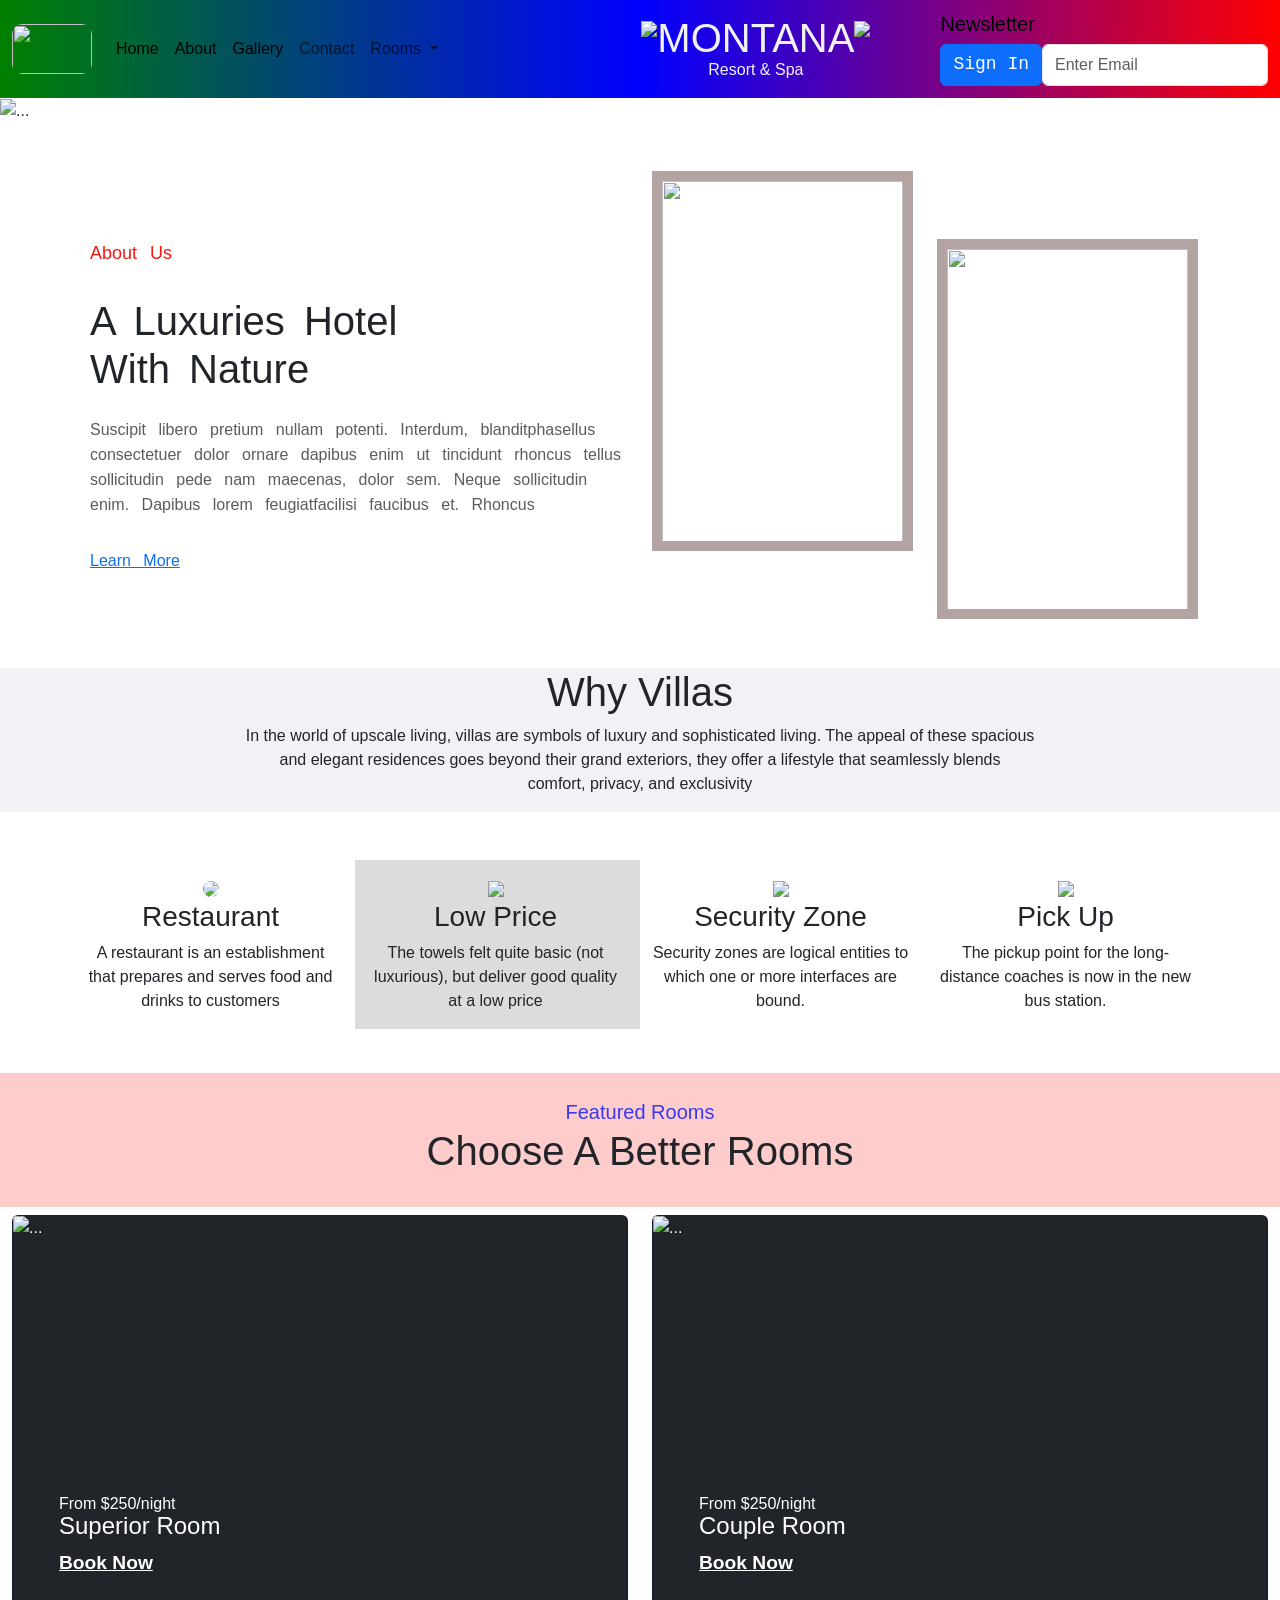
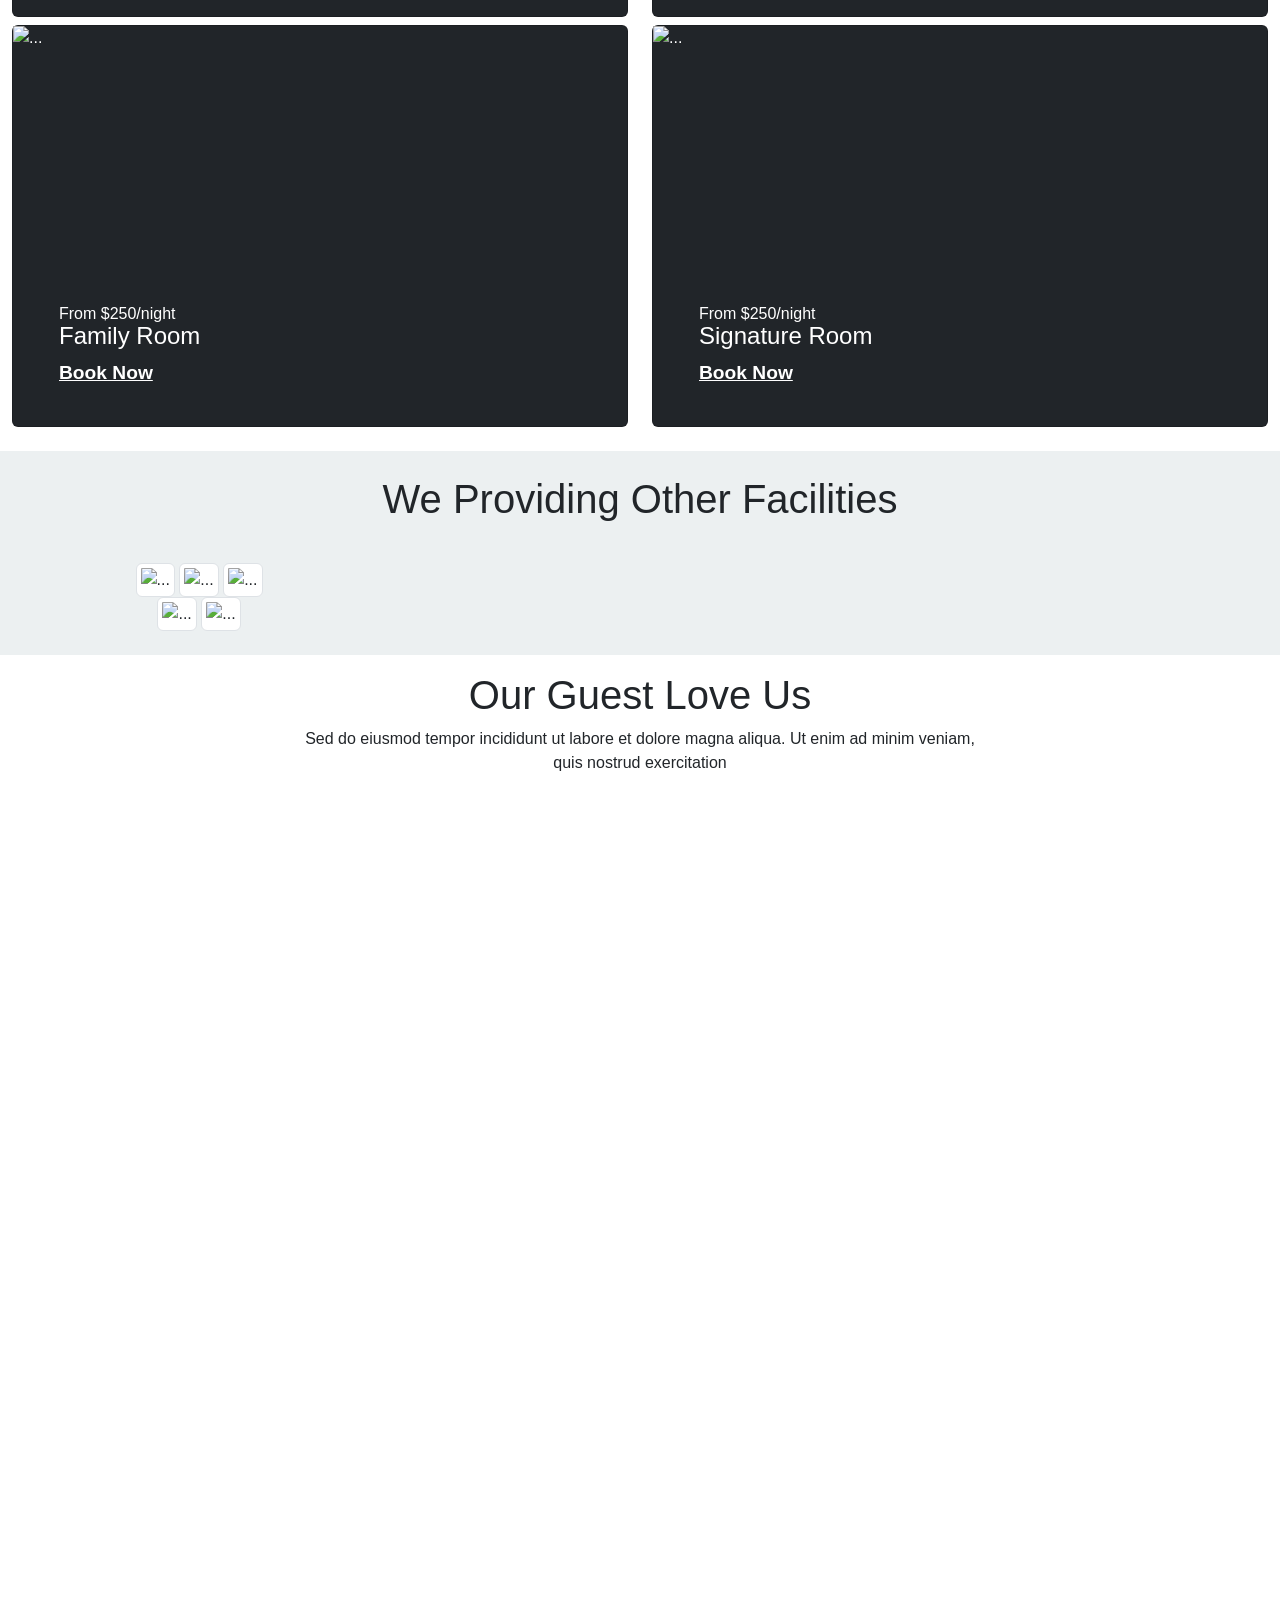
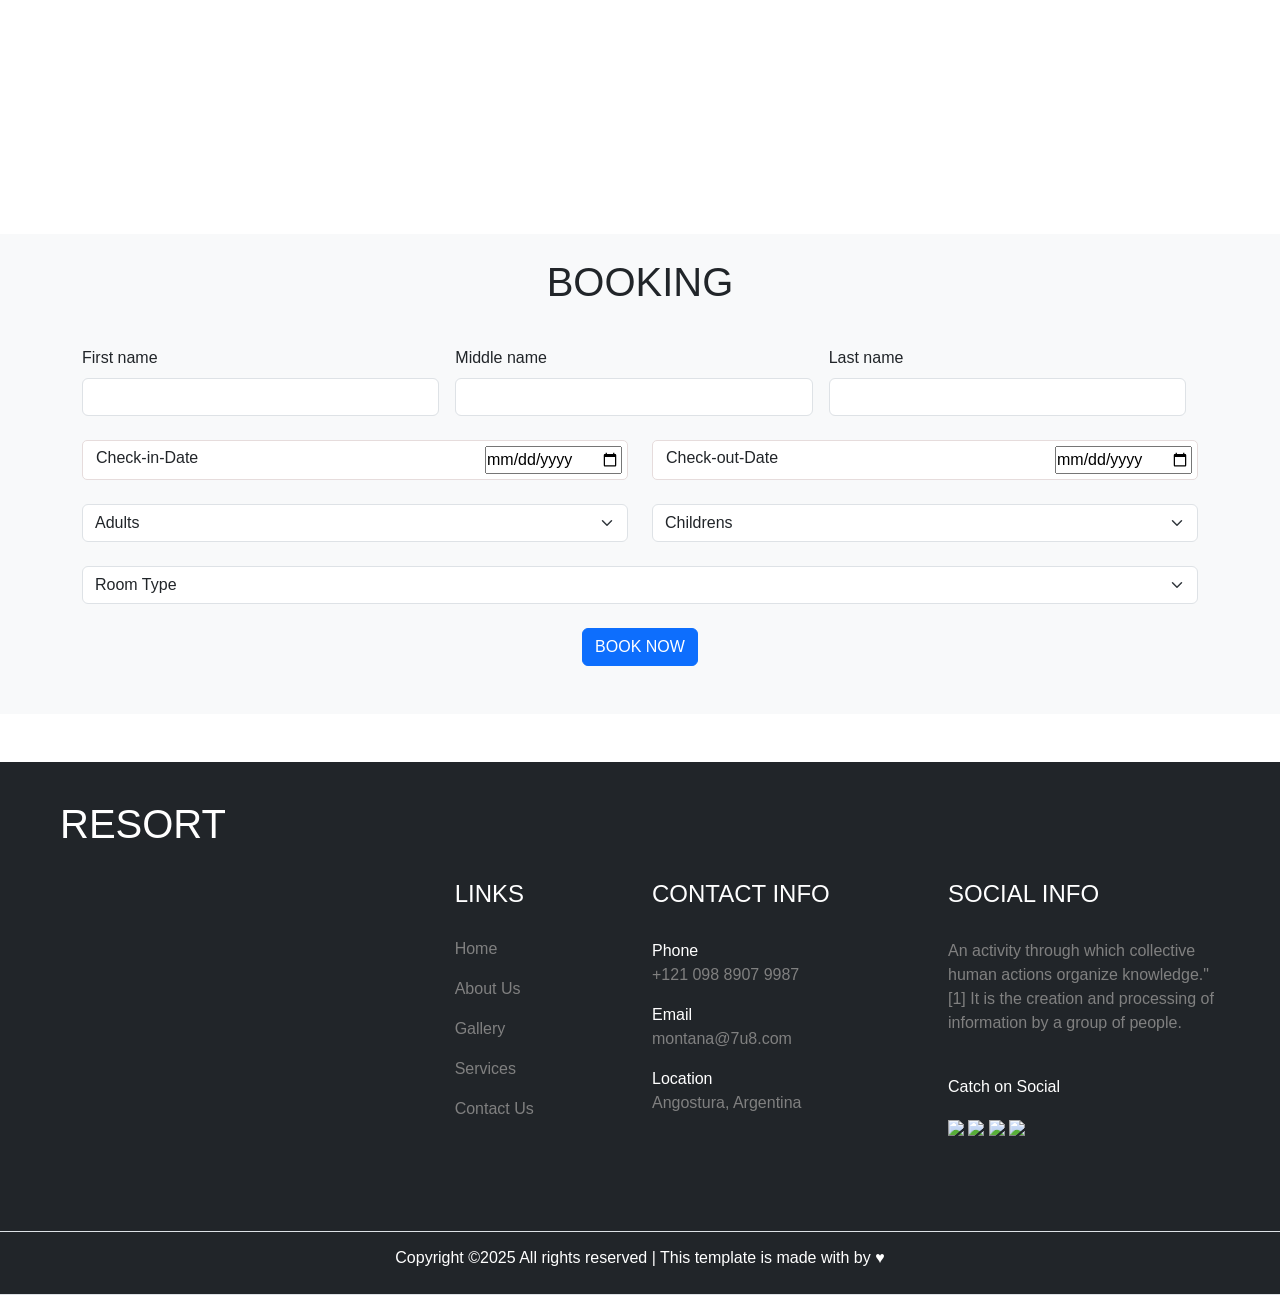
==== index.html @ b149042b "Update and rename project 1.html to index.html" ====
<!doctype html>
<html lang="en">
  <head>
    <meta charset="utf-8">
    <meta name="viewport" content="width=device-width, initial-scale=1">
    <title>RESORT</title>
   
    <link href="https://cdn.jsdelivr.net/npm/bootstrap@5.3.7/dist/css/bootstrap.min.css" rel="stylesheet" integrity="sha384-LN+7fdVzj6u52u30Kp6M/trliBMCMKTyK833zpbD+pXdCLuTusPj697FH4R/5mcr" crossorigin="anonymous">
     <link rel="stylesheet" href="project 1.css">

    <link href="https://unpkg.com/aos@2.3.1/dist/aos.css" rel="stylesheet">

  </head>
  <body>

    <!--nav bar-->
   <nav class="navbar sticky-top bg-secondary navbar-expand-lg navtop" style="color: #f1f2f6; background: linear-gradient(to left , red,blue,green);">
  <div class="container-fluid">
    <a class="navbar-brand" href="#"> <img src="https://images.creativemarket.com/0.1.0/ps/12405556/1820/1214/m1/fpnw/wm0/mt-monogram-logo-preview-.jpg?1652805156&s=5b0f7bc8f1fe3651ff7d8a3ad6973bb4" style="height: 50px; width: 80px; border-radius: 10px; margin-left: 0px;" > </a>
    <button class="navbar-toggler" type="button" data-bs-toggle="collapse" data-bs-target="#navbarSupportedContent" aria-controls="navbarSupportedContent" aria-expanded="false" aria-label="Toggle navigation">
      <span class="navbar-toggler-icon"></span>
    </button>
    <div class="collapse navbar-collapse" id="navbarSupportedContent">
      <ul class="navbar-nav me-auto mt-0 mb-lg-0">
        <li class="nav-item ullist">
          <a class="nav-link active" aria-current="page" href="#">Home</a>
        </li>
        <li class="nav-item ullist">
          <a class="nav-link active" aria-current="page" href="#about">About</a>
        </li>
        <li class="nav-item ullist">
          <a class="nav-link active" aria-current="page" href="#gallery">Gallery</a>
        </li>
        <li class="nav-item ulist">
          <a class="nav-link" aria-current="page" href="#contact">Contact</a>
        </li>
        <li class="nav-item dropdown">
          <a class="nav-link dropdown-toggle" href="#" role="button" data-bs-toggle="dropdown" aria-expanded="false">
            <span>Rooms</span>
          </a>
          <ul class="dropdown-menu ullist" style="background-color: transparent;">
            <li><a class="dropdown-item" href="#rooms">Standard</a></li>
            <li><a class="dropdown-item" href="#rooms">Deluxe</a></li>
            <li><a class="dropdown-item" href="#rooms">Couple</a></li>
            <li><a class="dropdown-item" href="#rooms">STUDIO</a></li>
            <li><a class="dropdown-item" href="#rooms">Suit</a></li>
          </ul>
        </li>
        <li class="nav-item">
          <a class="nav-link disabled d-none" aria-disabled="true"></a>
        </li>
        <li class="nav-item">
          <a class="nav-link disabled  d-none " aria-disabled="true"></a>
        </li>
        </ul>

         <div class="center col-lg-12 text-center" style="line-height: 0%;margin-top: -10px;">
         <img src="https://cdn-icons-png.flaticon.com/128/17927/17927273.png" style="margin-right: -0px; margin-top: 23px;" height="55px">
        <div class=" mt-3 mb-1">     
        <h1>MONTANA</h1>
        <p>Resort & Spa</p>       
        </div>
        <img src="https://cdn-icons-png.flaticon.com/128/17927/17927273.png" height="55px" style="margin-top: 23px;">
        </div>

      

      
      <div class="row sign" style="width: fit-content;">
  <div class="col">
    
  <h5  style="color: black;">Newsletter </h5>
  <div class="d-flex" style="width: fit-content;">
<a href="#"> <button class="btn btn-primary"><pre style="font-size: large; margin-bottom: 1px;">Sign In</pre></button> </a>
    <input type="text" class="form-control" placeholder="Enter Email" aria-label="First name">
    </div>
  </div>
  
   

      
    </div>
  </div>
</nav>



<!--slidder-->
<div id="carouselExampleInterval" class="carousel slide" data-bs-ride="carousel" style="background-color: transparent;">
  <div class="carousel-inner">
    <div class="carousel-item active" data-bs-interval="0">
      <img src="https://images.pexels.com/photos/547494/pexels-photo-547494.jpeg" alt="..." style="height: 650px; width: 100%;">
        <div class="carousel-caption text-start" style="margin-bottom: 250px; margin-left: -40px;">
        <h1 style="font-size: 60px;">MONTANA RESORT</h1>
        <p>UNLOCK TO ENJOY THE VIEW OF MARTINE</p>
      </div>
    </div>
    <div class="carousel-item" data-bs-interval="0">
      <img src="https://images.pexels.com/photos/17023029/pexels-photo-17023029.jpeg" alt="..." style="height: 650px; width: 100%;">
        <div class="carousel-caption mb-3">
        <h1 style="font-size: 60px;">ENJOY THE BEAUTY</h1>
        <p>A BEST PLACE TO STAY HERE</p>
      </div>
    </div>
    <div class="carousel-item"  data-bs-interval="0">
      <img src="https://cdn.mos.cms.futurecdn.net/LtR8ijUW28XDjof7Q5vQKU-1280-80.jpg" alt="..." style="height: 650px; width: 100%;">
        <div class="carousel-caption text-end" style="margin-bottom: 300px; margin-right: -30px;">
        <h1 style="font-size: 60px;">IN HILLY AREAS</h1>
        <p>BREATHTAKING VIEWS AND AMENITIES</p>
      </div>
    </div>
  </div>
  <button class="carousel-control-prev" type="button" data-bs-target="#carouselExampleInterval" data-bs-slide="prev">
    <span class="carousel-control-prev-icon" aria-hidden="true"></span>
    <span class="visually-hidden">Previous</span>
  </button>
  <button class="carousel-control-next" type="button" data-bs-target="#carouselExampleInterval" data-bs-slide="next">
    <span class="carousel-control-next-icon" aria-hidden="true"></span>
    <span class="visually-hidden">Next</span>
  </button>
</div>


<!--ABOUT-->
<div id="about">
<div class="container mt-5">
    <div class="row mt-3">
        <div class="col-lg-6" style="margin-top: 55px; margin-bottom: 80px; padding-left: 20px; word-spacing: 8px; line-height: 5cap;">
            <p style="color: rgb(242, 24, 21); font-size: large;">About Us</p>
            <h1>A Luxuries Hotel<br> With Nature</h1>
            <p class="mt-4 text-body-secondary" style="line-height: 25px;">Suscipit libero pretium nullam potenti. Interdum, blanditphasellus consectetuer dolor ornare dapibus enim ut tincidunt rhoncus tellus sollicitudin pede nam maecenas, dolor sem. Neque sollicitudin enim. Dapibus lorem feugiatfacilisi faucibus et. Rhoncus</p>
            <span><a href="#">Learn More</a></span>
         </div>
        <div class="col-lg-3  mb-5">
            <img src="https://plus.unsplash.com/premium_photo-1722349517542-75dac5dab7d6?w=600&auto=format&fit=crop&q=60&ixlib=rb-4.1.0&ixid=M3wxMjA3fDB8MHxwaG90by1yZWxhdGVkfDE4fHx8ZW58MHx8fHx8" class="img1" style="height: 380px; width: 100%; border: 10px solid rgba(179, 163, 163, 0.996);">
            </div>
            <div class="col-lg-3 mt-5 mb-5" style="padding-top: 20px;">
            <img src="https://images.unsplash.com/photo-1712595710512-fe0c7633be1a?w=600&auto=format&fit=crop&q=60&ixlib=rb-4.1.0&ixid=M3wxMjA3fDB8MHxzZWFyY2h8MjZ8fGx1eGFyaWVzJTIwaG90ZWwlMjBiYWNrZ3JvdW5kfGVufDB8fDB8fHww" height="380px" width="100%"  style="border: 10px solid rgba(179, 163, 163, 0.996);">
        </div>
    </div>
   
</div>
</div>



<!--MY VILLAS-->
<div class="container-fluid text-center mb-5" style="margin-top: 0px; background-color: #f1f2f6;">
    <div class="row">
        <div class="col-12">
            <h1>Why Villas</h1>
            <p>In the world of upscale living, villas are symbols of luxury and sophisticated living. The appeal of these spacious<br> and elegant residences goes beyond their grand exteriors, they offer a lifestyle that seamlessly blends<br> comfort, privacy, and exclusivity</p>
        </div>
    </div>
</div>

<div class="container" style="margin-top: 20px; margin-bottom: 20px; text-align: center;">
    <div class="row">
        <div class="col-lg-3 pt-3 pe-3 restaurant">
            <img src="https://image.shutterstock.com/image-vector/grill-menu-card-design-template-260nw-94499359.jpg" height="60px" style="border-radius: 50%;">
            <h3>Restaurant</h3>
            <p>A restaurant is an establishment that prepares and serves food and drinks to customers</p>
        </div>
        <div class="col-lg-3 pt-3 pe-3" style="background-color: gainsboro;">
            <img src="https://cdn-icons-png.flaticon.com/128/639/639365.png" style="height: 60px;">
            <h3>Low Price</h3>
            <p>The towels felt quite basic (not luxurious), but deliver good quality at a low price</p>
        </div>
        <div class="col-lg-3 pt-3 pe-3 restaurant">
            <img src="https://cdn-icons-png.flaticon.com/128/2592/2592258.png" style="height: 60px;">
            <h3>Security Zone</h3>
            <p>Security zones are logical entities to which one or more interfaces are bound.</p>
        </div>
        <div class="col-lg-3 pt-3 pe-3 restaurant">
            <img src="https://cdn-icons-png.flaticon.com/128/3774/3774278.png" style="height: 60px;">
            <h3>Pick Up</h3>
            <p>The pickup point for the long-distance coaches is now in the new bus station.</p>
        </div>
    </div><br>
</div>



<!--ROOMS-->
<div id="rooms">
<div class="container-fluid" style="background-color: #ffcccc;">
    <div class="row">
        <div class="col-12 text-center p-4">
            <small style="font-size: 20px; color: rgb(57, 57, 240);">Featured Rooms</small>
            <h1>Choose A Better Rooms</h1>
        </div>
    </div>
</div>

<!--rooms-->
<div class="container-fluid">
    <div class="row">
        
        
        <div class="col-lg-6 mt-2 pic1">
            <div class="card text-bg-dark">
  <img src="https://th.bing.com/th/id/R.0d5c83cb0f9c1e8e34312f823f1f4b7b?rik=XwZEU8wTuqY8oA&riu=http%3a%2f%2f4.bp.blogspot.com%2f-DIW_2lFWQIM%2fUCtxeMZWOLI%2fAAAAAAAAFk4%2fRUjNX6h2rms%2fs1600%2fPicture%2b10.png&ehk=bPu3gdmRDr2BnTbEsKUYH%2fXjHIZdv8xiRiyqxGPCous%3d&risl=&pid=ImgRaw&r=0" class="img-fluid" alt="..." style="height: 400px;">
  <div class="card-img-overlay" style="margin-left: 30px;">
    <p style="margin-top: 260px;">From $250/night</p>
    <h4 class="card-title" style="margin-top: -20px;">Superior Room</h4>
    <div class="room"><a href="#" style="margin-top: 50px; color: white; font-size: larger; padding-bottom: 50px;"><b>Book Now</b></a></div>
  </div>
</div>
        </div>

        <div class="col-lg-6 mt-2 pic1">
            <div class="card text-bg-dark">
  <img src="https://homewallartdecor.com/wp-content/uploads/2024/02/Default_Colorful_Opulent_Moroccan_themed_master_bedroom_that_i_0-1024x768.jpg" class="img-fluid" alt="..." style="height: 400px;">
 <div class="card-img-overlay" style="margin-left: 30px;">
    <p style="margin-top: 260px;">From $250/night</p>
    <h4 class="card-title" style="margin-top: -20px;">Couple Room</h4>
    <div class="room"><a href="#" style="margin-top: 50px; color: white; font-size: larger; padding-bottom: 50px;"><b>Book Now</b></a></div>
  </div>
</div>
        </div>
        
    </div>
</div>


<!---->
<div class="container-fluid">
    <div class="row">

        <div class="col-lg-6 mt-2 pic1">
            <div class="card text-bg-dark">
  <img src="https://res.cloudinary.com/traveltripperweb/image/upload/c_limit,f_auto,h_2500,q_auto,w_2500/v1624973998/kckoygb6xwt5cnti0m5p.jpg" class="img-fluid" alt="..." style="height: 400px;">
<div class="card-img-overlay" style="margin-left: 30px;">
    <p style="margin-top: 260px;">From $250/night</p>
    <h4 class="card-title" style="margin-top: -20px;">Family Room</h4>
    <div class="room"><a href="#" style="margin-top: 50px; color: white; font-size: larger; padding-bottom: 50px;"><b>Book Now</b></a></div>
  </div>
</div>
        </div>

        <div class="col-lg-6 mt-2 pic1">
            <div class="card text-bg-dark">
  <img src="https://media.istockphoto.com/id/154953122/photo/modern-villa-living-room.webp?a=1&b=1&s=612x612&w=0&k=20&c=TaVBb1ZfyL0TsKHD67dtvFdnKA06nk-5b1-FDgTOEMA=" class="img-fluid" alt="..." style="height: 400px;">
<div class="card-img-overlay" style="margin-left: 30px;">
    <p style="margin-top: 260px;">From $250/night</p>
    <h4 class="card-title" style="margin-top: -20px;">Signature Room</h4>
    <div class="room"><a href="#" style="margin-top: 50px; color: white; font-size: larger; padding-bottom: 50px;"><b>Book Now</b></a></div>
  </div>
</div>
        </div>
        
    </div>
</div>
</div><br>


<!--facilities-->
<div id="gallery">
<div class="facility pt-4 pb-4"  >
<div class="container-fluid text-center" data-aos="fade-up"
     data-aos-duration="3000">
    <div class="row">
        <div class="col-12">
            <h1>We Providing Other Facilities</h1>
        </div>
    </div>
</div>


<div class="facility"  >
<div class="container mt-3" style="display: inline-block; display: flex; text-align: center;">
    <div class="row">
        <div class="col-lg-12 mt-3">
             <img src="https://images.unsplash.com/photo-1542751371-adc38448a05e?q=80&w=1170&auto=format&fit=crop&ixlib=rb-4.1.0&ixid=M3wxMjA3fDB8MHxwaG90by1wYWdlfHx8fGVufDB8fHx8fA%3D%3D" class="img-thumbnail" data-aos="fade-up"
     data-aos-duration="3000" alt="..." height="300px" width="350px">
              <img src="https://images.unsplash.com/photo-1568822617270-2c1579f8dfe2?q=80&w=880&auto=format&fit=crop&ixlib=rb-4.1.0&ixid=M3wxMjA3fDB8MHxwaG90by1wYWdlfHx8fGVufDB8fHx8fA%3D%3D" class="img-thumbnail" data-aos="fade-up"
     data-aos-duration="3000" alt="..."height="300px" width="350px">
               <img src="https://images.unsplash.com/photo-1586156938613-769b0353c8fc?q=80&w=1170&auto=format&fit=crop&ixlib=rb-4.1.0&ixid=M3wxMjA3fDB8MHxwaG90by1wYWdlfHx8fGVufDB8fHx8fA%3D%3D" class="img-thumbnail" data-aos="fade-up"
     data-aos-duration="3000" alt="..." height="300px" width="350px">
               </div>

               <div class="" >
                <img src="https://images.unsplash.com/photo-1533777857889-4be7c70b33f7?w=600&auto=format&fit=crop&q=60&ixlib=rb-4.1.0&ixid=M3wxMjA3fDB8MHxzZWFyY2h8MTR8fHJlc3RhdXJhbnR8ZW58MHx8MHx8fDA%3D" class="img-thumbnail" data-aos="fade-up"
     data-aos-duration="3000" alt="..." height="300px" width="350px">
                 <img src="https://media.istockphoto.com/id/153495664/photo/kids-playing.jpg?s=612x612&w=0&k=20&c=4wg_7JHQcK6DNU3Jn4GVjs1z_omcbmeL-s3tiIFXoPU=" class="img-thumbnail" data-aos="fade-up"
     data-aos-duration="3000" alt="..." height="300px" width="350px">
                </div>

        </div>
    </div>
</div>
</div>
</div>



<!-- <div class="container text-center">
    <div class="row">

        <div class="col-3">
            <img src="https://res.cloudinary.com/traveltripperweb/image/upload/c_limit,f_auto,h_2500,q_auto,w_2500/v1624973998/kckoygb6xwt5cnti0m5p.jpg" class="img-thumbnail" alt="...">
        </div>

        <div class="col-3">
            <img src="https://res.cloudinary.com/traveltripperweb/image/upload/c_limit,f_auto,h_2500,q_auto,w_2500/v1624973998/kckoygb6xwt5cnti0m5p.jpg" class="img-thumbnail" alt="...">
        </div>

        <div class="col-3">
            <img src="https://res.cloudinary.com/traveltripperweb/image/upload/c_limit,f_auto,h_2500,q_auto,w_2500/v1624973998/kckoygb6xwt5cnti0m5p.jpg" class="img-thumbnail" alt="...">
        </div>

        <div class="col-3">
            <img src="https://res.cloudinary.com/traveltripperweb/image/upload/c_limit,f_auto,h_2500,q_auto,w_2500/v1624973998/kckoygb6xwt5cnti0m5p.jpg" class="img-thumbnail" alt="...">
        </div>

    </div>
</div> -->



<!--reviews-->
<div class="container text-center" data-aos="fade-up">
    <div class="row">
        <div class="col-12 mt-3">
            <h1>Our Guest Love Us</h1>
            <p>Sed do eiusmod tempor incididunt ut labore et dolore magna aliqua. Ut enim ad minim veniam,<br> quis nostrud exercitation</p>
        </div>
    </div>
</div>


<div class="container text-center " style="margin-top: -20px;">
    <div class="row mt-0">

        <div class="col-lg-4 g-5 pb-4" data-aos="flip-left" >
            <img src="https://media.istockphoto.com/id/2172316440/photo/parents-playing-with-daughter-at-home.webp?a=1&b=1&s=612x612&w=0&k=20&c=ADCAcbMZaeVLFb-5qY0C2l5jKM1VqZw1t9EIAyaVRTo=" class="rounded-circle round" alt="..." height="165px" width="165px" ><br>
            <div class="review" >
            <div class="row mt-4"data-aos="flip-left" style="background-color: rgb(231, 208, 208); border-radius: 10px; padding: 10px;">
            <div class="col-12 text-center">
            <h3>Jason Dono</h3>
            <small style="color: red;"><i>Russia</i></small><br>   
            <img src="https://media.istockphoto.com/id/1253306966/vector/five-golden-stars-rating-quality-assessment.jpg?s=612x612&w=0&k=20&c=J_M7XhBdjm0ebFjRVuMedfEaSxd5-N2ixqagWVFftW4=" height="40px"><br><br>
            <p>“I had a terrible experience<br> with customer service, they <br>were very unhelpful.”</p>
            </div>
            </div>
            </div>
        </div>

        <div class="col-lg-4 g-5 pb-4" data-aos="flip-left">
            <img src="https://plus.unsplash.com/premium_photo-1682090384096-8ddc0d8d4efe?w=600&auto=format&fit=crop&q=60&ixlib=rb-4.1.0&ixid=M3wxMjA3fDB8MHxzZWFyY2h8NXx8c2VsZmllfGVufDB8fDB8fHww" class="rounded-circle round" alt="..."  height="165px" width="165px"><br>
              <div class="review">
            <div class="row mt-4"data-aos="flip-left" style="background-color: rgb(231, 208, 208); border-radius: 10px; padding: 10px;">
            <div class="col-12 text-center">
            <h3>Daniel Die</h3>
            <small  style="color: red;"><i>France</i></small><br> 
            <img src="https://media.istockphoto.com/id/1253306966/vector/five-golden-stars-rating-quality-assessment.jpg?s=612x612&w=0&k=20&c=J_M7XhBdjm0ebFjRVuMedfEaSxd5-N2ixqagWVFftW4=" height="40px"><br><br>
            <p>“I had a terrible experience<br> with customer service, they<br> were very unhelpful.”</p>
            </div>
            </div>
            </div>
        </div>

        <div class="col-lg-4 g-5 pb-4" data-aos="flip-left">
            <img src="https://images.unsplash.com/photo-1618863898618-c5f5292ab256?w=600&auto=format&fit=crop&q=60&ixlib=rb-4.1.0&ixid=M3wxMjA3fDB8MHxzZWFyY2h8MzB8fHNlbGZpZXxlbnwwfHwwfHx8MA%3D%3D" class="rounded-circle round" alt="..." height="165px" width="165px"><br>
             <div class="review"> 
            <div class="row mt-4"data-aos="flip-left" style="background-color: rgb(231, 208, 208); border-radius: 10px; padding: 10px;">
            <div class="col-12 text-center">
            <h3>Mathew</h3>
            <small style="color: red;"><i>Germany</i></small><br> 
            <img src="https://media.istockphoto.com/id/1253306966/vector/five-golden-stars-rating-quality-assessment.jpg?s=612x612&w=0&k=20&c=J_M7XhBdjm0ebFjRVuMedfEaSxd5-N2ixqagWVFftW4=" height="40px"><br><br>
            <p>“I had a terrible experience <br>with customer service, they <br>were very unhelpful.”</p>
            </div>
            </div>
            </div>
        </div>

    </div><br><br>
</div>


<!--autoplay video-->
<div>
      <video src="https://media.istockphoto.com/id/1335178165/video/interior-empty-modern-loft-office-open-space-modern-office-footage-modern-open-concept-lobby.mp4?s=mp4-640x640-is&k=20&c=sOvbRczksJH4ZJ2tpozM4O5GuGIbm7nFcAShSz7QL0o=" loop autoplay class="d-block" alt="..." height="600px" width="100%"> </video>
</div>

<br><br>   


<!-- https://media.istockphoto.com/id/1253306966/vector/five-golden-stars-rating-quality-assessment.jpg?s=612x612&w=0&k=20&c=J_M7XhBdjm0ebFjRVuMedfEaSxd5-N2ixqagWVFftW4= -->


<!--form-->
<div class="bg-body-tertiary p-4 mb-5">
<div class="container-fluid">
<div class="container bg-body-tertiary mb-4">

    <div class="row">
        <div class="col-12 text-center">
            <H1>BOOKING</H1>
        </div>
    </div>

    <div class="row ps-1">
        <form class="row g-3 ms-0.99 needs-validation" novalidate>
  <div class="col-md-4">
    <label for="validationCustom01" class="form-label">First name</label>
    <input type="text" class="form-control" id="validationCustom01" value="" required>
    <div class="valid-feedback">
      Looks good!
    </div>
  </div>
  <div class="col-md-4">
    <label for="validationCustom02" class="form-label">Middle name</label>
    <input type="text" class="form-control" id="validationCustom02" value="" required>
    <div class="valid-feedback">
      Looks good!
    </div>
  </div>
  <div class="col-md-4">
    <label for="validationCustom02" class="form-label">Last name</label>
    <input type="text" class="form-control" id="validationCustom02" value="" required>
    <div class="valid-feedback">
      Looks good!
    </div>
  </div>
    </div>

    <div class="row">
        <div class="col-lg-6 mt-4">
            <div style="justify-content: space-between; display: flex;border: 1px solid  rgb(230, 220, 220);background-color: white; border-radius: 5px;padding: 5px;">
            <label class="ms-2">Check-in-Date</label>
            <input type="date"/>
            </div>
        </div>
        <div class="col-lg-6 mt-4"> <div style="justify-content: space-between; display: flex;border: 1px solid rgb(230, 220, 220);background-color: white; border-radius: 5px; padding: 5px;">
            <label class="ms-2">Check-out-Date</label>
            <input type="date"/>
            </div></div>
    </div>

    <div class="row">
        <div class="col-lg-6 mt-4">
                       <div class="col-md">
    <select id="inputState" class="form-select">
       <option selected>Adults</option>
        <option value="1">One</option>
        <option value="2">Two</option>
        <option value="3">Three</option>
        <option value="3">Four</option>
        <option value="3">More..</option>
      </select>
  </div>
        </div>
        <div class="col-lg-6 mt-4">
             <div class="col-md">
    <select id="inputState" class="form-select">
       <option selected>Childrens</option>
        <option value="1">One</option>
        <option value="2">Two</option>
        <option value="3">Three</option>
        <option value="3">Four</option>
        <option value="3">More..</option>
      </select>
  </div>
        </div>
    </div>

    <div class="row mt-4">
        <div class="col-lg-12">
            <select class="form-select" aria-label="Default select example">
  <option selected>Room Type</option>
  <option value="1">Luxaries Room</option>
  <option value="2">Deluxe room</option>
  <option value="3">Signature Room</option>
  <option value="3">Couple Room</option>
</select>
        </div>
    </div>

    <div class="row text-center mt-4">
        <div class="col-lg-12">
           <a href="#"> <div class="d-grid gap-2 col-12 mx-auto">
   <button class="btn btn-primary" type="button">BOOK NOW</button></a>
</div>
        </div>
    </div>

</div>
</div>
</div>



<!--footer 1-->
<div id="contact">
<div class="container-fluid p-5 bg-dark border-bottom border-body" data-bs-theme="light-dark">
    <div class="container-fluid">
    <div class="row">

        <div class="col-lg-4 mb-2 resort">
            <h1 style="color: white; margin-bottom: 20px; margin-top: -10px;">RESORT</h1>
            <iframe src="https://www.google.com/maps/embed?pb=!1m18!1m12!1m3!1d3019.9607224205165!2d-71.58861071471209!3d-40.80685689758352!2m3!1f0!2f0!3f0!3m2!1i1024!2i768!4f13.1!3m3!1m2!1s0x9610be1a73f9124b%3A0x5e159b0818e4d23e!2sMonta%C3%B1a%20Resort!5e0!3m2!1sen!2sin!4v1751180219105!5m2!1sen!2sin" width="90%" height="300" style="border:0;" allowfullscreen="" loading="lazy" referrerpolicy="no-referrer-when-downgrade"></iframe>
        </div>

           <div class="col-lg-2" style="margin-top: 40px;">
            <h4 style="color: white; margin-bottom: 28px; margin-top: 30px;">LINKS</h4>
            <p><a style="color: gray; text-decoration: none;" href="#">Home</a></p>
             <p><a style="color: gray; text-decoration: none;" href="#">About Us</a></p>
             <p><a style="color: gray; text-decoration: none;" href="#">Gallery</a></p>
              <p><a style="color: gray; text-decoration: none;" href="#">Services</a></p>
               <p><a style="color: gray; text-decoration: none;" href="#">Contact Us</a></p>
           </div>

              <div class="col-lg-3"  style="margin-top: 40px;">
                <h4 style="color: white; margin-bottom: 30px; margin-top: 30px;">CONTACT INFO</h4>
                <p  style="color: white;">Phone<br><spn style="color: gray; text-decoration: none;">+121 098 8907 9987</spn></p>
                <p  style="color: white;">Email<br><span style="color: gray; text-decoration: none;">montana@7u8.com</span></p>
                <p  style="color: white;">Location<br><span style="color: gray; text-decoration: none;">Angostura, Argentina</span></p>
              </div>

                 <div class="col-lg-3"  style="margin-top: 40px;">
                     <h4 style="color: white; margin-bottom: 30px; margin-top: 30px;">SOCIAL INFO</h4>
                     <p style="color: gray;">An activity through which collective human actions organize knowledge."[1] It is the creation and processing of information by a group of people.</p><br>
                     <p style="color: white;">Catch on Social</p>
                     <a href="https://www.facebook.com/people/Montana-Resort-Official/61570410721121/"><img src="https://cdn-icons-png.flaticon.com/128/145/145802.png" height="35px"></a>
                      <a href="https://x.com/montana_resort"><img src="https://cdn-icons-png.flaticon.com/128/3670/3670151.png" height="35px"></a>
                       <a href="https://www.instagram.com/montanaresortofficial/"><img src="https://cdn-icons-png.flaticon.com/128/3955/3955024.png" height="35px"></a>
                       <a href="https://www.agoda.com/en-in/montana-resort/hotel/puncak-id.html?msockid=02fe117e22d2675d2682043123d4660e&cid=-42&ds=m3aGteprVJmqPeHJ"> <img src="https://cdn-icons-png.flaticon.com/128/179/179326.png" height="35px"></a>
                 </div>

    </div>
    </div>
</div>
</div>



<!--footer 2-->
<div class="container-fluid text-center p-2 pb-2 pt-4 bg-dark border-bottom border-body" data-bs-theme="light-dark">
    <p style="color: white; margin-top: -10px;">Copyright ©2025 All rights reserved | This template is made with by &#9829;</p>
</div>





















<script src="https://unpkg.com/aos@2.3.1/dist/aos.js"></script>
<script>
  AOS.init();
</script>


    
    <script src="https://cdn.jsdelivr.net/npm/bootstrap@5.3.7/dist/js/bootstrap.bundle.min.js" integrity="sha384-ndDqU0Gzau9qJ1lfW4pNLlhNTkCfHzAVBReH9diLvGRem5+R9g2FzA8ZGN954O5Q" crossorigin="anonymous"></script>
  </body>
</html>
---- project 1.css ----
*{margin: 0;
   padding: 0%;}



   

body{overflow-x: hidden; font-family: Arial;
      }




.center{display: flex; line-height: 0px; text-align: center; margin-top: -15px; width: fit-content;padding-right: 400px;}


@media screen and (max-width:1662px) {
    .center{margin-left:0px;padding-right: 180px;}
}

@media screen and (max-width:1400px) {
    .center{margin-left:0px;padding-left: 120px;}
}


@media screen and (max-width:1300px) {
    .center{margin-left:40px;padding-right: 0px;}
}





@media screen and (min-width:990px) {
    .center{margin-right: 70px;}
    
}


@media screen and (max-width:1160px) {
    .center{margin-left: 30px;}
    
}


@media screen and (max-width:1100px) {
    .center{padding-left: -10px; margin-right: 50px;}
    .center h1{font-size: x-large; }
    .center img{height: 40px;}
    
}

@media screen and (max-width:1084px) {
    .center{margin-left:-130px;margin-right: 10px;}
}


@media screen and (max-width:991.20px) {
    .center{margin-left:330px;}
    
}


@media screen and (max-width:800px) {
    .center{margin-left: 220px;}
    
}


@media screen and (max-width:650px) {
    .center{margin-left: 150px;}
    
}


@media screen and (max-width:500px) {
    .center{margin-left: 90px;}
    
     
    
}


@media screen and (max-width:400px) {
    .center{padding-left: 30px;
    margin-top: -10px;
margin-bottom: 10px;}
  
     
    
}


@media screen and (max-width:412px) {
    .center{margin-left: 50px;
    margin-top: -10px;
margin-bottom: 10px;}
  
     
    
}


@media screen and (max-width:370px) {
    .center{margin-left: 15px;}
   
    
    
}
 

@media screen and (max-width:360px) {
    .center{margin-left: 30px;}
   
    
    
}



@media screen and (max-width:320px) {
    .center{margin-left: 16px;}
    .sign{width: fit-content;}
   
    
}





.room{display: inline;}
.room:hover{background-color: red;}
.review{text-shadow: 3px 3px 3px red; box-shadow: -10px -0px 25px gray;
           }

.pic1:hover{transition: 2 sec ease-in-out; transform: scale(90%);}


.facility{background-color: #ecf0f1;}


.restaurant:hover{background-color:#576574; color: azure;}


.ullist:hover{text-decoration: underline red; zoom: 95%;}


.fixed{z-index: 99; 
    position: relative; 
    position: fixed;
  bottom: 0;
  right: 0;
  width: 100px;
}



.round{
     
     border: 10px solid;
     border-bottom: 15px solid red;
     border-left:23px solid blue;
    
}
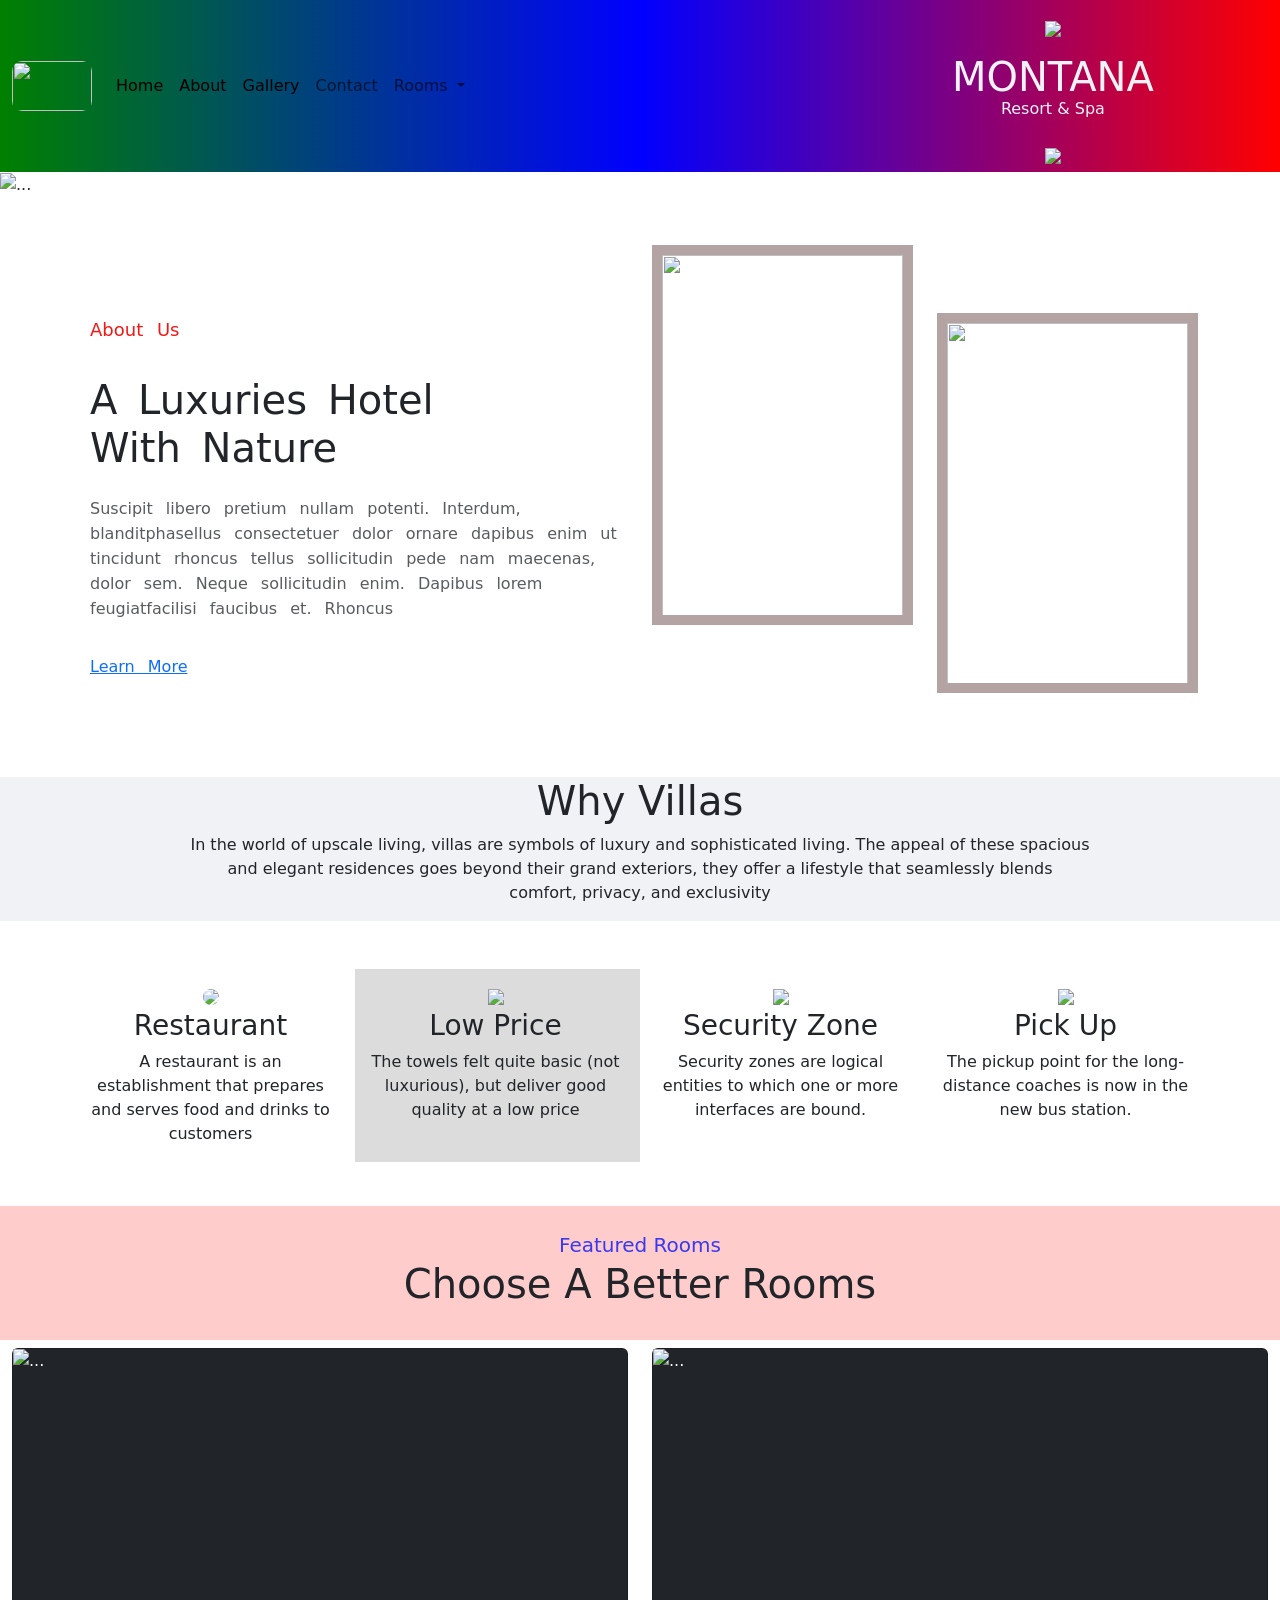
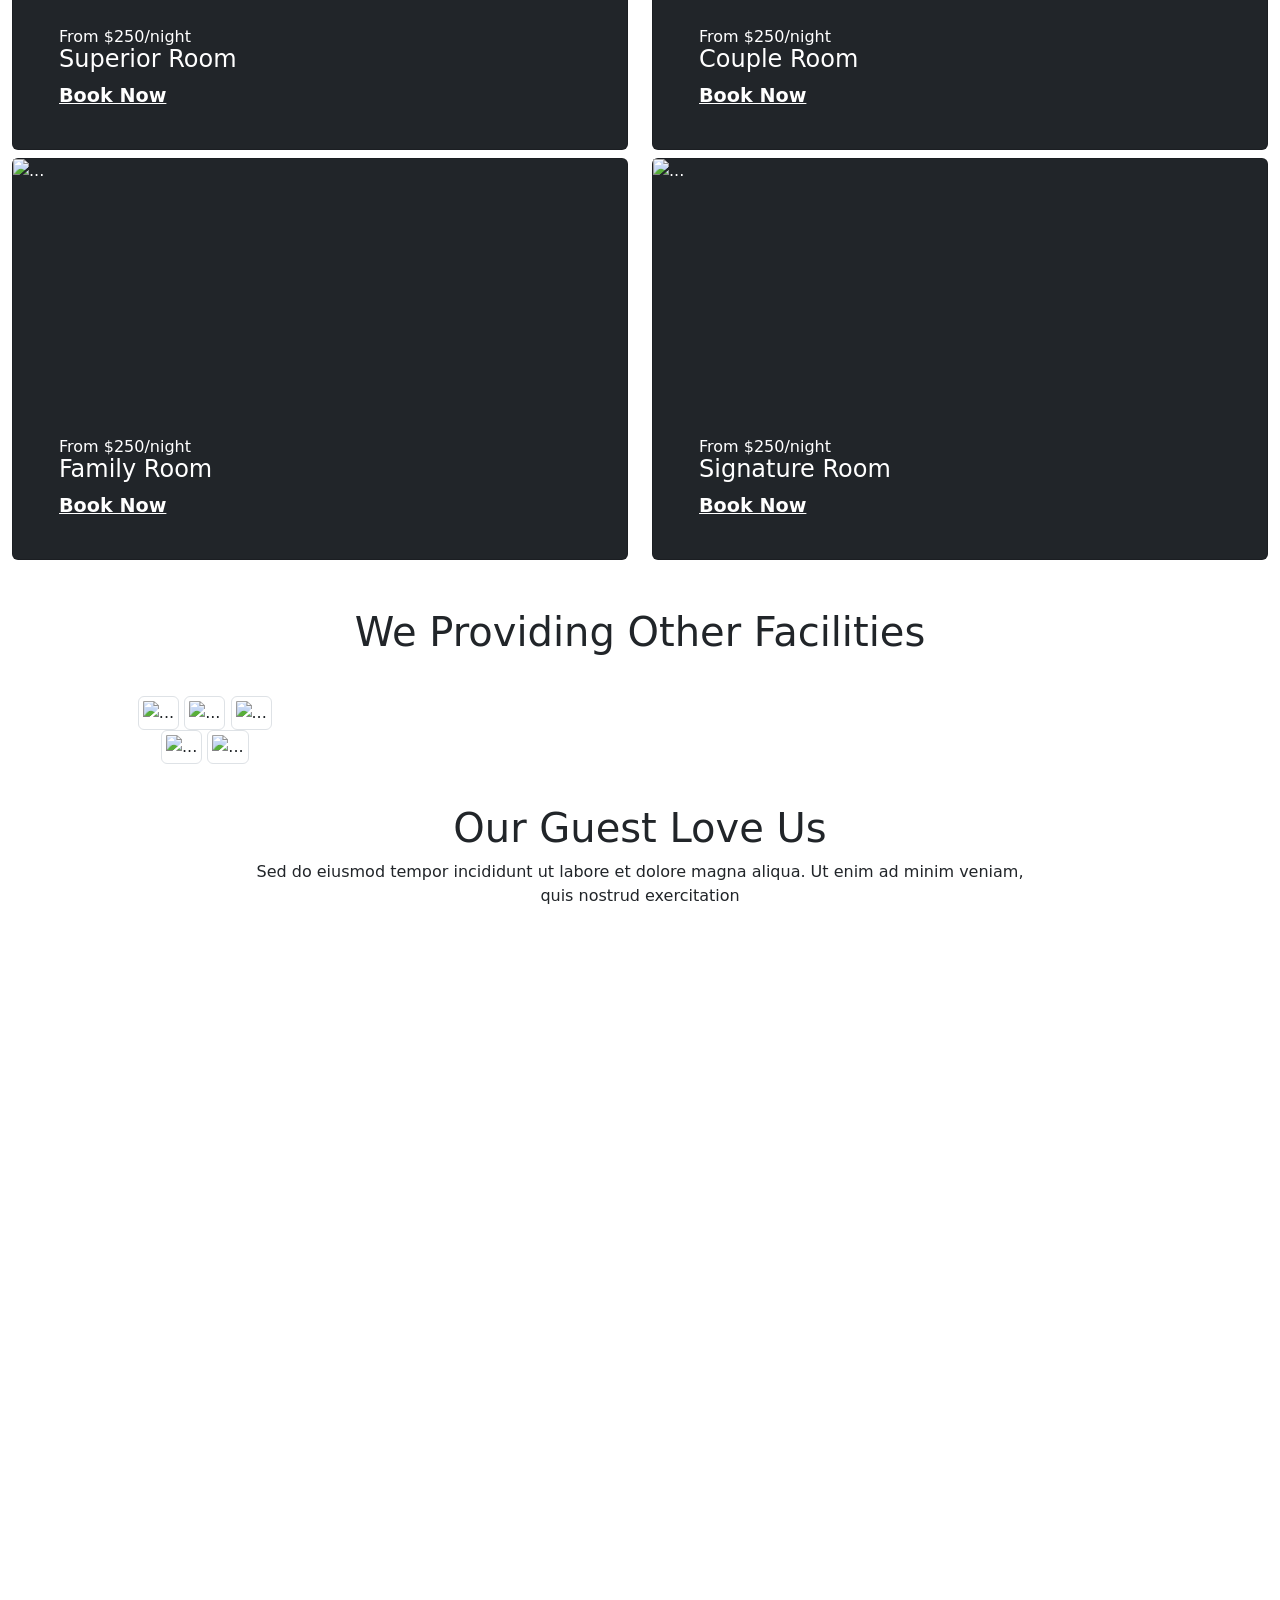
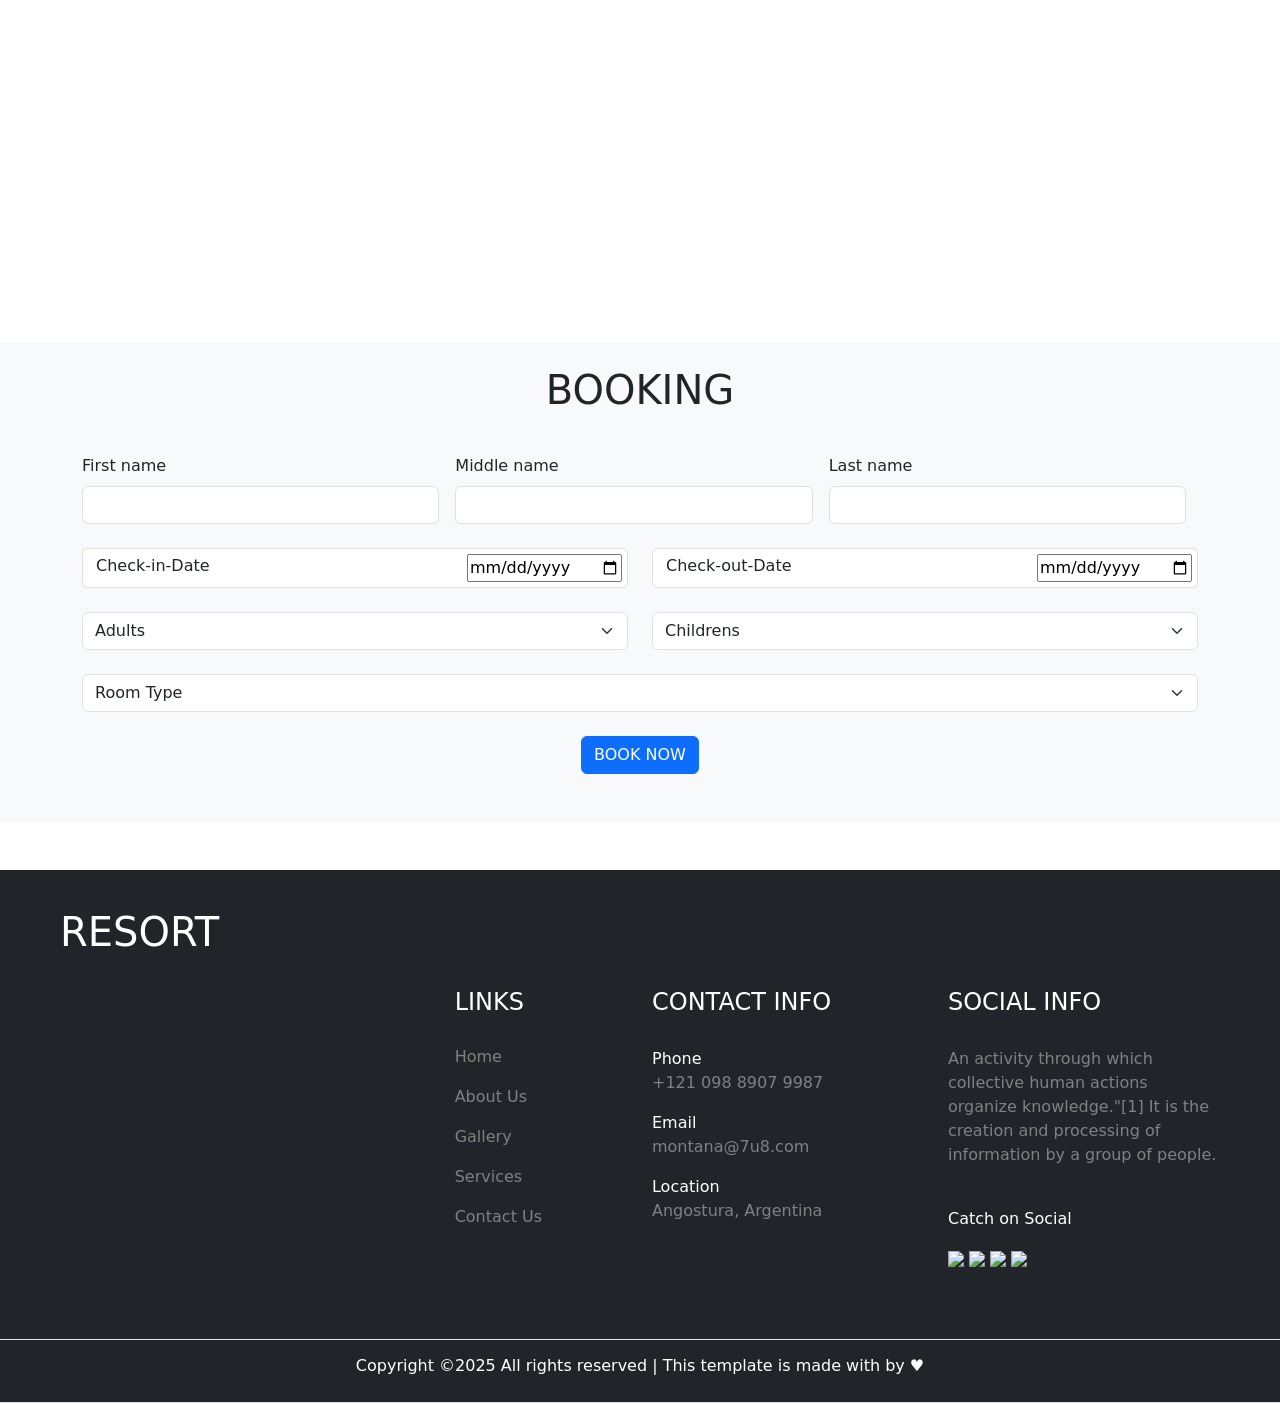
==== commit ab23194b: "Update index.html" ====
--- a/index.html
+++ b/index.html
@@ -6,7 +6,7 @@
     <title>RESORT</title>
    
     <link href="https://cdn.jsdelivr.net/npm/bootstrap@5.3.7/dist/css/bootstrap.min.css" rel="stylesheet" integrity="sha384-LN+7fdVzj6u52u30Kp6M/trliBMCMKTyK833zpbD+pXdCLuTusPj697FH4R/5mcr" crossorigin="anonymous">
-     <link rel="stylesheet" href="project 1.css">
+     <link rel="stylesheet" href="style.css">
 
     <link href="https://unpkg.com/aos@2.3.1/dist/aos.css" rel="stylesheet">
 
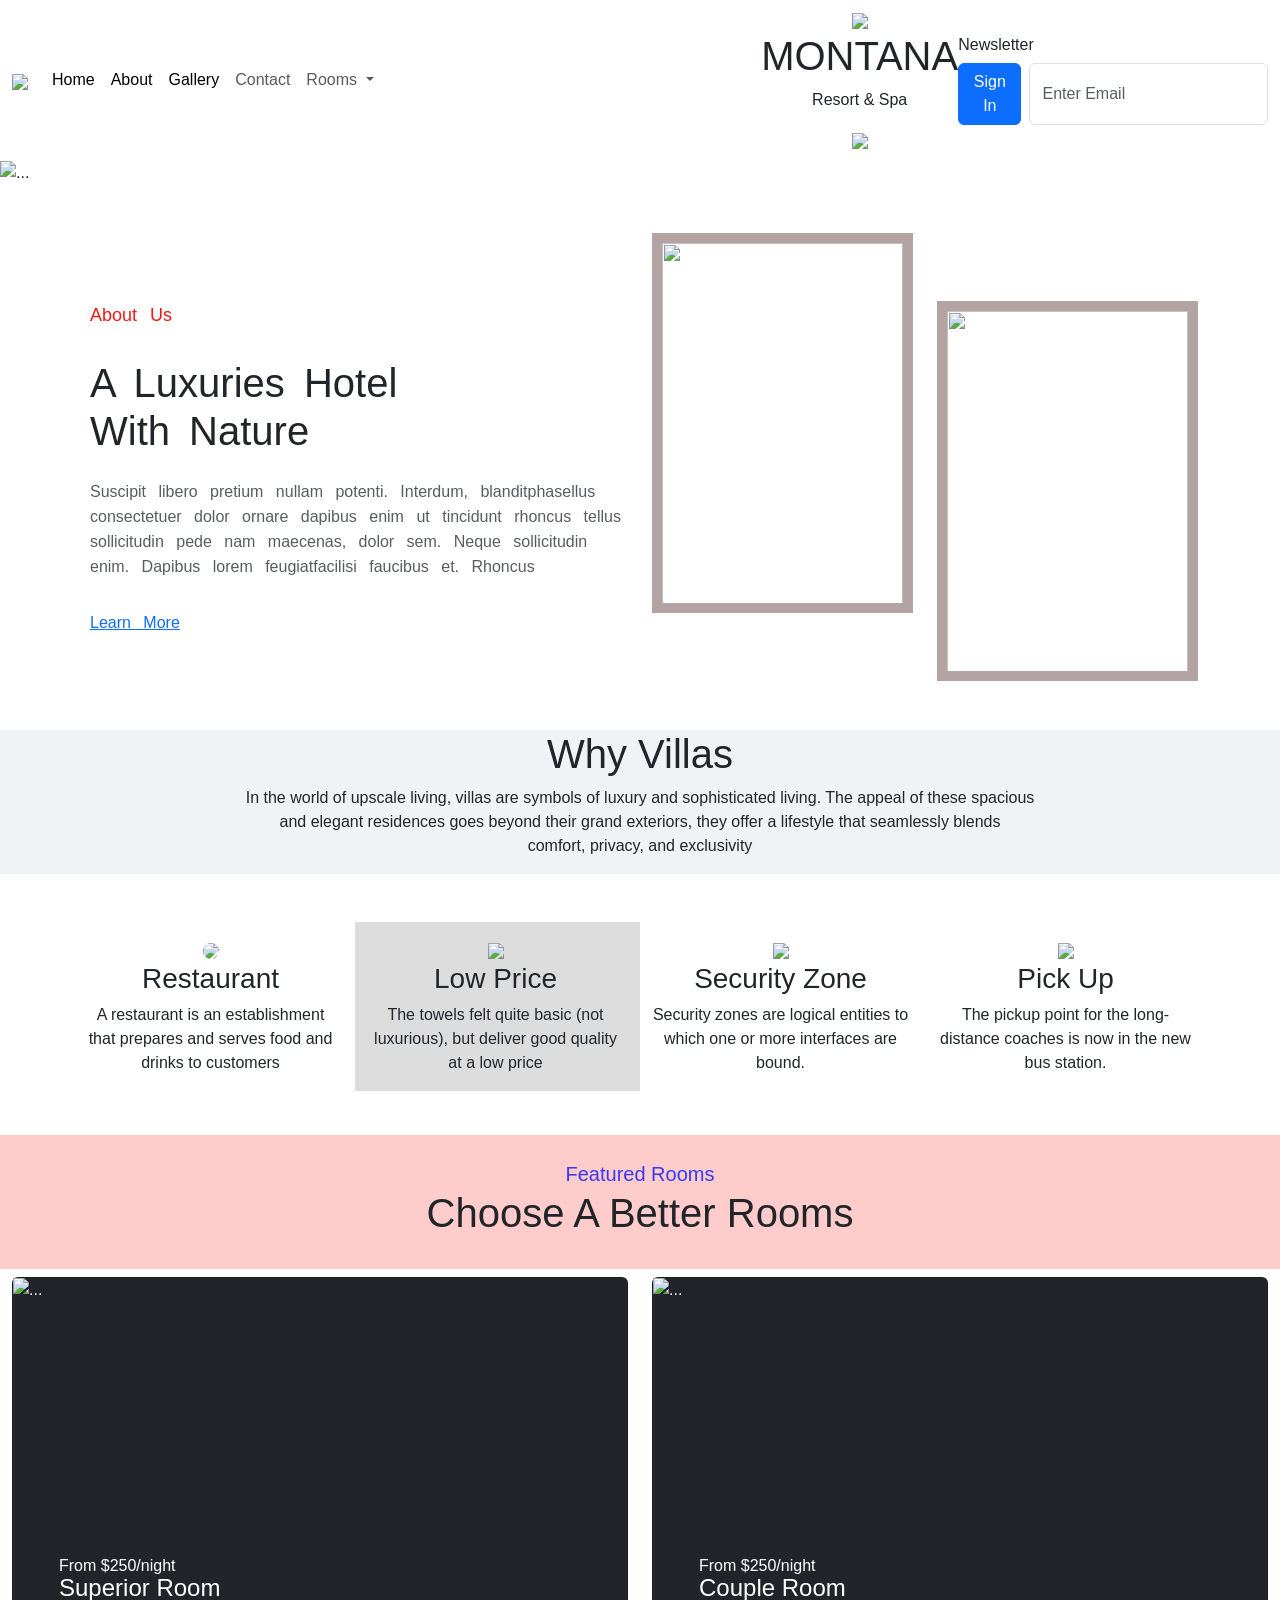
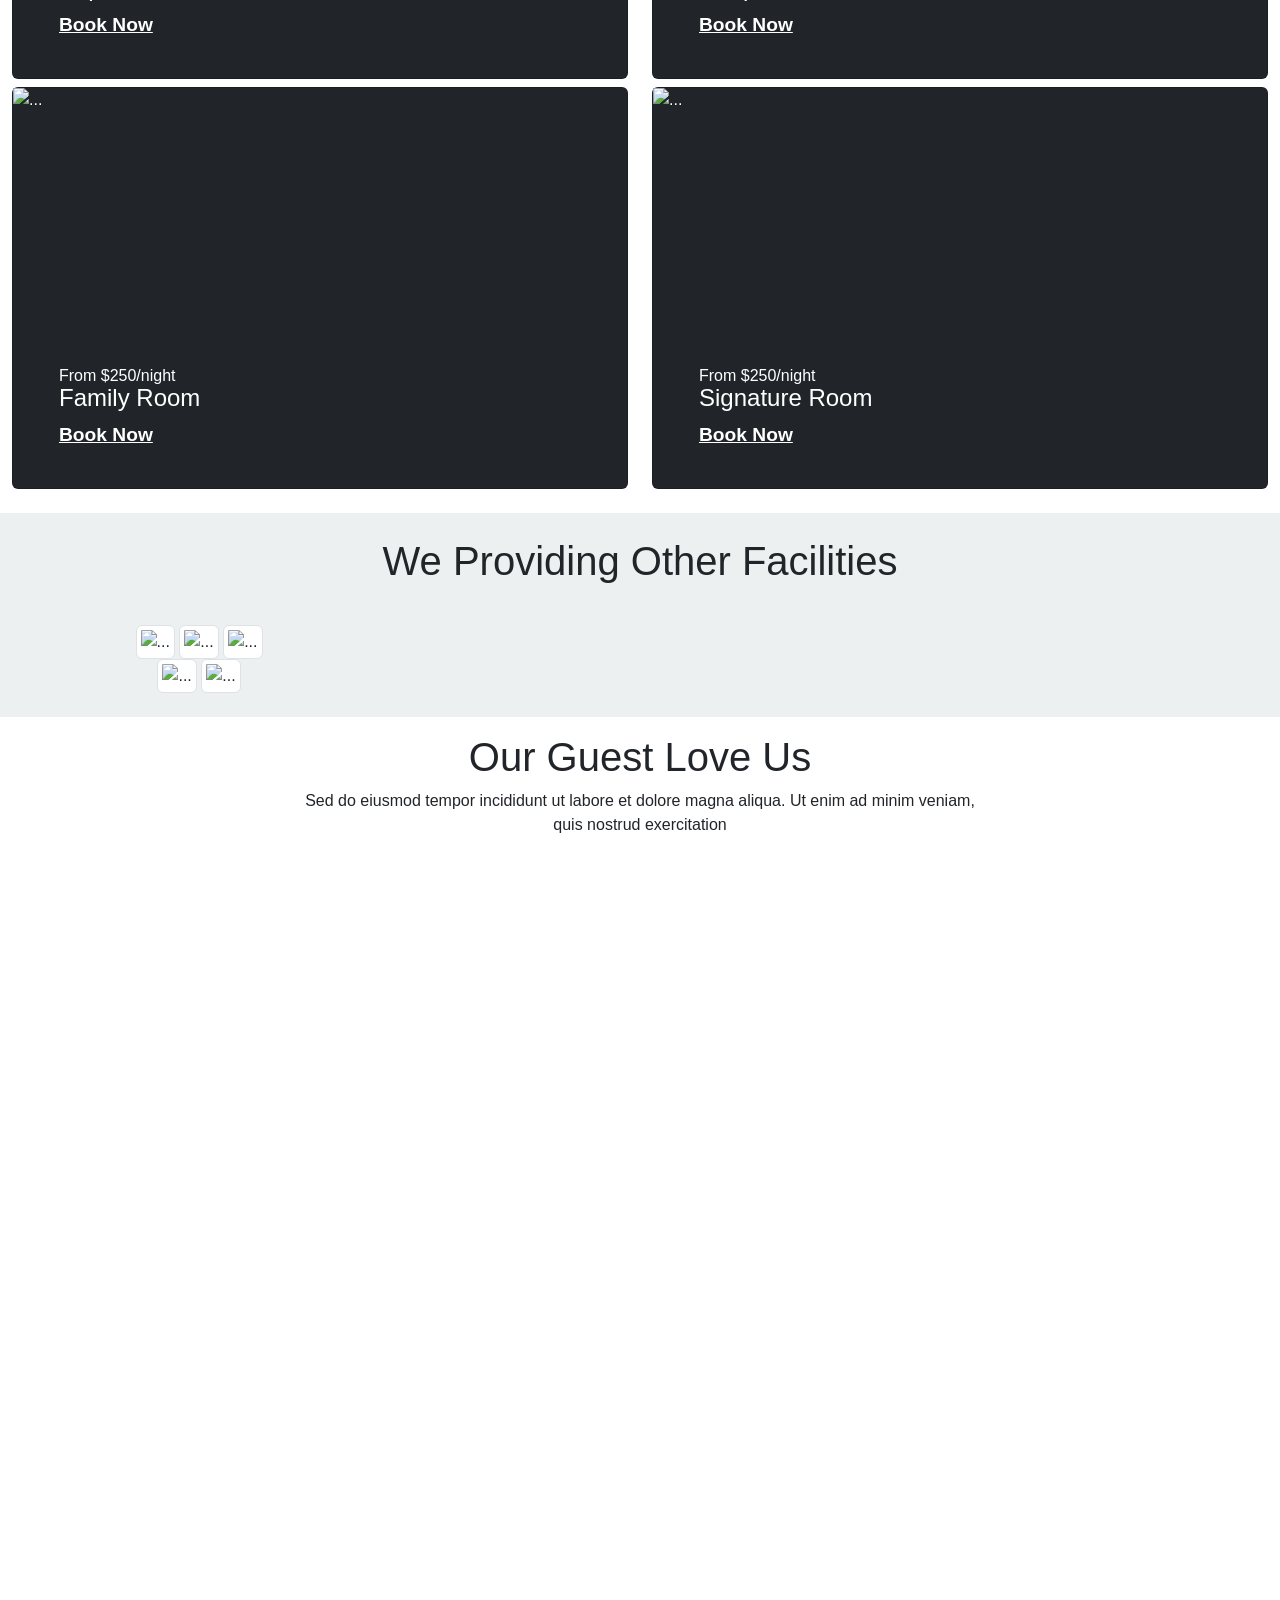
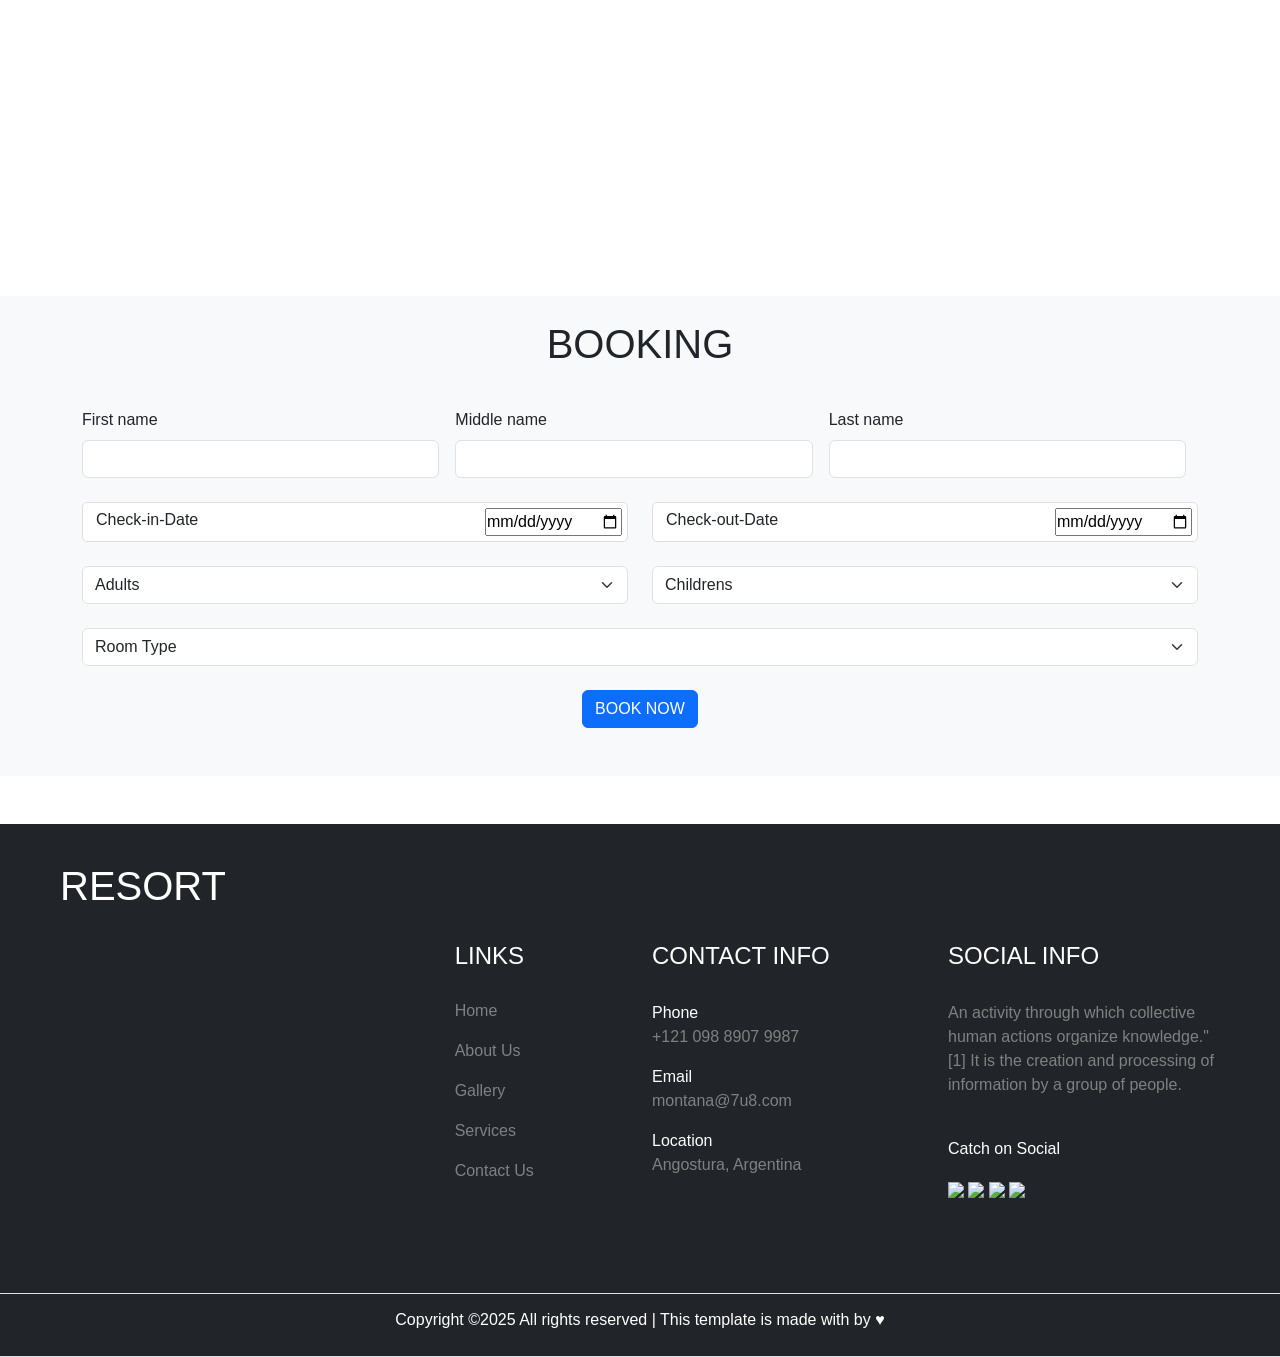
==== commit 7f238047: "Update index.html" ====
--- a/index.html
+++ b/index.html
@@ -12,73 +12,66 @@
 
   </head>
   <body>
-
-    <!--nav bar-->
-   <nav class="navbar sticky-top bg-secondary navbar-expand-lg navtop" style="color: #f1f2f6; background: linear-gradient(to left , red,blue,green);">
+   <!-- NAVBAR -->
+    <nav class="navbar navbar-expand-lg sticky-top navtop">
   <div class="container-fluid">
-    <a class="navbar-brand" href="#"> <img src="https://images.creativemarket.com/0.1.0/ps/12405556/1820/1214/m1/fpnw/wm0/mt-monogram-logo-preview-.jpg?1652805156&s=5b0f7bc8f1fe3651ff7d8a3ad6973bb4" style="height: 50px; width: 80px; border-radius: 10px; margin-left: 0px;" > </a>
-    <button class="navbar-toggler" type="button" data-bs-toggle="collapse" data-bs-target="#navbarSupportedContent" aria-controls="navbarSupportedContent" aria-expanded="false" aria-label="Toggle navigation">
+
+    <!-- Logo -->
+    <a class="navbar-brand" href="#">
+      <img src="https://images.creativemarket.com/0.1.0/ps/12405556/1820/1214/m1/fpnw/wm0/mt-monogram-logo-preview-.jpg?1652805156&s=5b0f7bc8f1fe3651ff7d8a3ad6973bb4"
+      class="logo">
+    </a>
+
+    <!-- Mobile Toggle -->
+    <button class="navbar-toggler" type="button" data-bs-toggle="collapse" data-bs-target="#navbarSupportedContent">
       <span class="navbar-toggler-icon"></span>
     </button>
+
     <div class="collapse navbar-collapse" id="navbarSupportedContent">
-      <ul class="navbar-nav me-auto mt-0 mb-lg-0">
-        <li class="nav-item ullist">
-          <a class="nav-link active" aria-current="page" href="#">Home</a>
-        </li>
-        <li class="nav-item ullist">
-          <a class="nav-link active" aria-current="page" href="#about">About</a>
-        </li>
-        <li class="nav-item ullist">
-          <a class="nav-link active" aria-current="page" href="#gallery">Gallery</a>
-        </li>
-        <li class="nav-item ulist">
-          <a class="nav-link" aria-current="page" href="#contact">Contact</a>
-        </li>
+
+      <!-- Left Menu -->
+      <ul class="navbar-nav me-auto">
+        <li class="nav-item"><a class="nav-link active" href="#">Home</a></li>
+        <li class="nav-item"><a class="nav-link active" href="#about">About</a></li>
+        <li class="nav-item"><a class="nav-link active" href="#gallery">Gallery</a></li>
+        <li class="nav-item"><a class="nav-link" href="#contact">Contact</a></li>
+
         <li class="nav-item dropdown">
-          <a class="nav-link dropdown-toggle" href="#" role="button" data-bs-toggle="dropdown" aria-expanded="false">
-            <span>Rooms</span>
+          <a class="nav-link dropdown-toggle" href="#" data-bs-toggle="dropdown">
+            Rooms
           </a>
-          <ul class="dropdown-menu ullist" style="background-color: transparent;">
+
+          <ul class="dropdown-menu">
             <li><a class="dropdown-item" href="#rooms">Standard</a></li>
             <li><a class="dropdown-item" href="#rooms">Deluxe</a></li>
             <li><a class="dropdown-item" href="#rooms">Couple</a></li>
-            <li><a class="dropdown-item" href="#rooms">STUDIO</a></li>
+            <li><a class="dropdown-item" href="#rooms">Studio</a></li>
             <li><a class="dropdown-item" href="#rooms">Suit</a></li>
           </ul>
         </li>
-        <li class="nav-item">
-          <a class="nav-link disabled d-none" aria-disabled="true"></a>
-        </li>
-        <li class="nav-item">
-          <a class="nav-link disabled  d-none " aria-disabled="true"></a>
-        </li>
-        </ul>
-
-         <div class="center col-lg-12 text-center" style="line-height: 0%;margin-top: -10px;">
-         <img src="https://cdn-icons-png.flaticon.com/128/17927/17927273.png" style="margin-right: -0px; margin-top: 23px;" height="55px">
-        <div class=" mt-3 mb-1">     
-        <h1>MONTANA</h1>
-        <p>Resort & Spa</p>       
-        </div>
-        <img src="https://cdn-icons-png.flaticon.com/128/17927/17927273.png" height="55px" style="margin-top: 23px;">
-        </div>
-
-      
-
-      
-      <div class="row sign" style="width: fit-content;">
-  <div class="col">
-    
-  <h5  style="color: black;">Newsletter </h5>
-  <div class="d-flex" style="width: fit-content;">
-<a href="#"> <button class="btn btn-primary"><pre style="font-size: large; margin-bottom: 1px;">Sign In</pre></button> </a>
-    <input type="text" class="form-control" placeholder="Enter Email" aria-label="First name">
-    </div>
-  </div>
-  
-   
-
-      
+      </ul>
+
+      <!-- Center Logo -->
+      <div class="center-logo text-center">
+        <img src="https://cdn-icons-png.flaticon.com/128/17927/17927273.png" class="leaf">
+
+        <div>
+          <h1>MONTANA</h1>
+          <p>Resort & Spa</p>
+        </div>
+
+        <img src="https://cdn-icons-png.flaticon.com/128/17927/17927273.png" class="leaf">
+      </div>
+
+      <!-- Newsletter -->
+      <div class="newsletter">
+        <h6>Newsletter</h6>
+        <div class="d-flex">
+          <button class="btn btn-primary me-2">Sign In</button>
+          <input type="text" class="form-control" placeholder="Enter Email">
+        </div>
+      </div>
+
     </div>
   </div>
 </nav>
--- a/style.css
+++ b/style.css
@@ -0,0 +1,166 @@
+*{margin: 0;
+   padding: 0%;}
+
+
+
+   
+
+body{overflow-x: hidden; font-family: Arial;
+      }
+
+
+
+
+.center{display: flex; line-height: 0px; text-align: center; margin-top: -15px; width: fit-content;padding-right: 400px;}
+
+
+@media screen and (max-width:1662px) {
+    .center{margin-left:0px;padding-right: 180px;}
+}
+
+@media screen and (max-width:1400px) {
+    .center{margin-left:0px;padding-left: 120px;}
+}
+
+
+@media screen and (max-width:1300px) {
+    .center{margin-left:40px;padding-right: 0px;}
+}
+
+
+
+
+
+@media screen and (min-width:990px) {
+    .center{margin-right: 70px;}
+    
+}
+
+
+@media screen and (max-width:1160px) {
+    .center{margin-left: 30px;}
+    
+}
+
+
+@media screen and (max-width:1100px) {
+    .center{padding-left: -10px; margin-right: 50px;}
+    .center h1{font-size: x-large; }
+    .center img{height: 40px;}
+    
+}
+
+@media screen and (max-width:1084px) {
+    .center{margin-left:-130px;margin-right: 10px;}
+}
+
+
+@media screen and (max-width:991.20px) {
+    .center{margin-left:330px;}
+    
+}
+
+
+@media screen and (max-width:800px) {
+    .center{margin-left: 220px;}
+    
+}
+
+
+@media screen and (max-width:650px) {
+    .center{margin-left: 150px;}
+    
+}
+
+
+@media screen and (max-width:500px) {
+    .center{margin-left: 90px;}
+    
+     
+    
+}
+
+
+@media screen and (max-width:400px) {
+    .center{padding-left: 30px;
+    margin-top: -10px;
+margin-bottom: 10px;}
+  
+     
+    
+}
+
+
+@media screen and (max-width:412px) {
+    .center{margin-left: 50px;
+    margin-top: -10px;
+margin-bottom: 10px;}
+  
+     
+    
+}
+
+
+@media screen and (max-width:370px) {
+    .center{margin-left: 15px;}
+   
+    
+    
+}
+ 
+
+@media screen and (max-width:360px) {
+    .center{margin-left: 30px;}
+   
+    
+    
+}
+
+
+
+@media screen and (max-width:320px) {
+    .center{margin-left: 16px;}
+    .sign{width: fit-content;}
+   
+    
+}
+
+
+
+
+
+.room{display: inline;}
+.room:hover{background-color: red;}
+.review{text-shadow: 3px 3px 3px red; box-shadow: -10px -0px 25px gray;
+           }
+
+.pic1:hover{transition: 2 sec ease-in-out; transform: scale(90%);}
+
+
+.facility{background-color: #ecf0f1;}
+
+
+.restaurant:hover{background-color:#576574; color: azure;}
+
+
+.ullist:hover{text-decoration: underline red; zoom: 95%;}
+
+
+.fixed{z-index: 99; 
+    position: relative; 
+    position: fixed;
+  bottom: 0;
+  right: 0;
+  width: 100px;
+}
+
+
+
+.round{
+     
+     border: 10px solid;
+     border-bottom: 15px solid red;
+     border-left:23px solid blue;
+    
+}
+
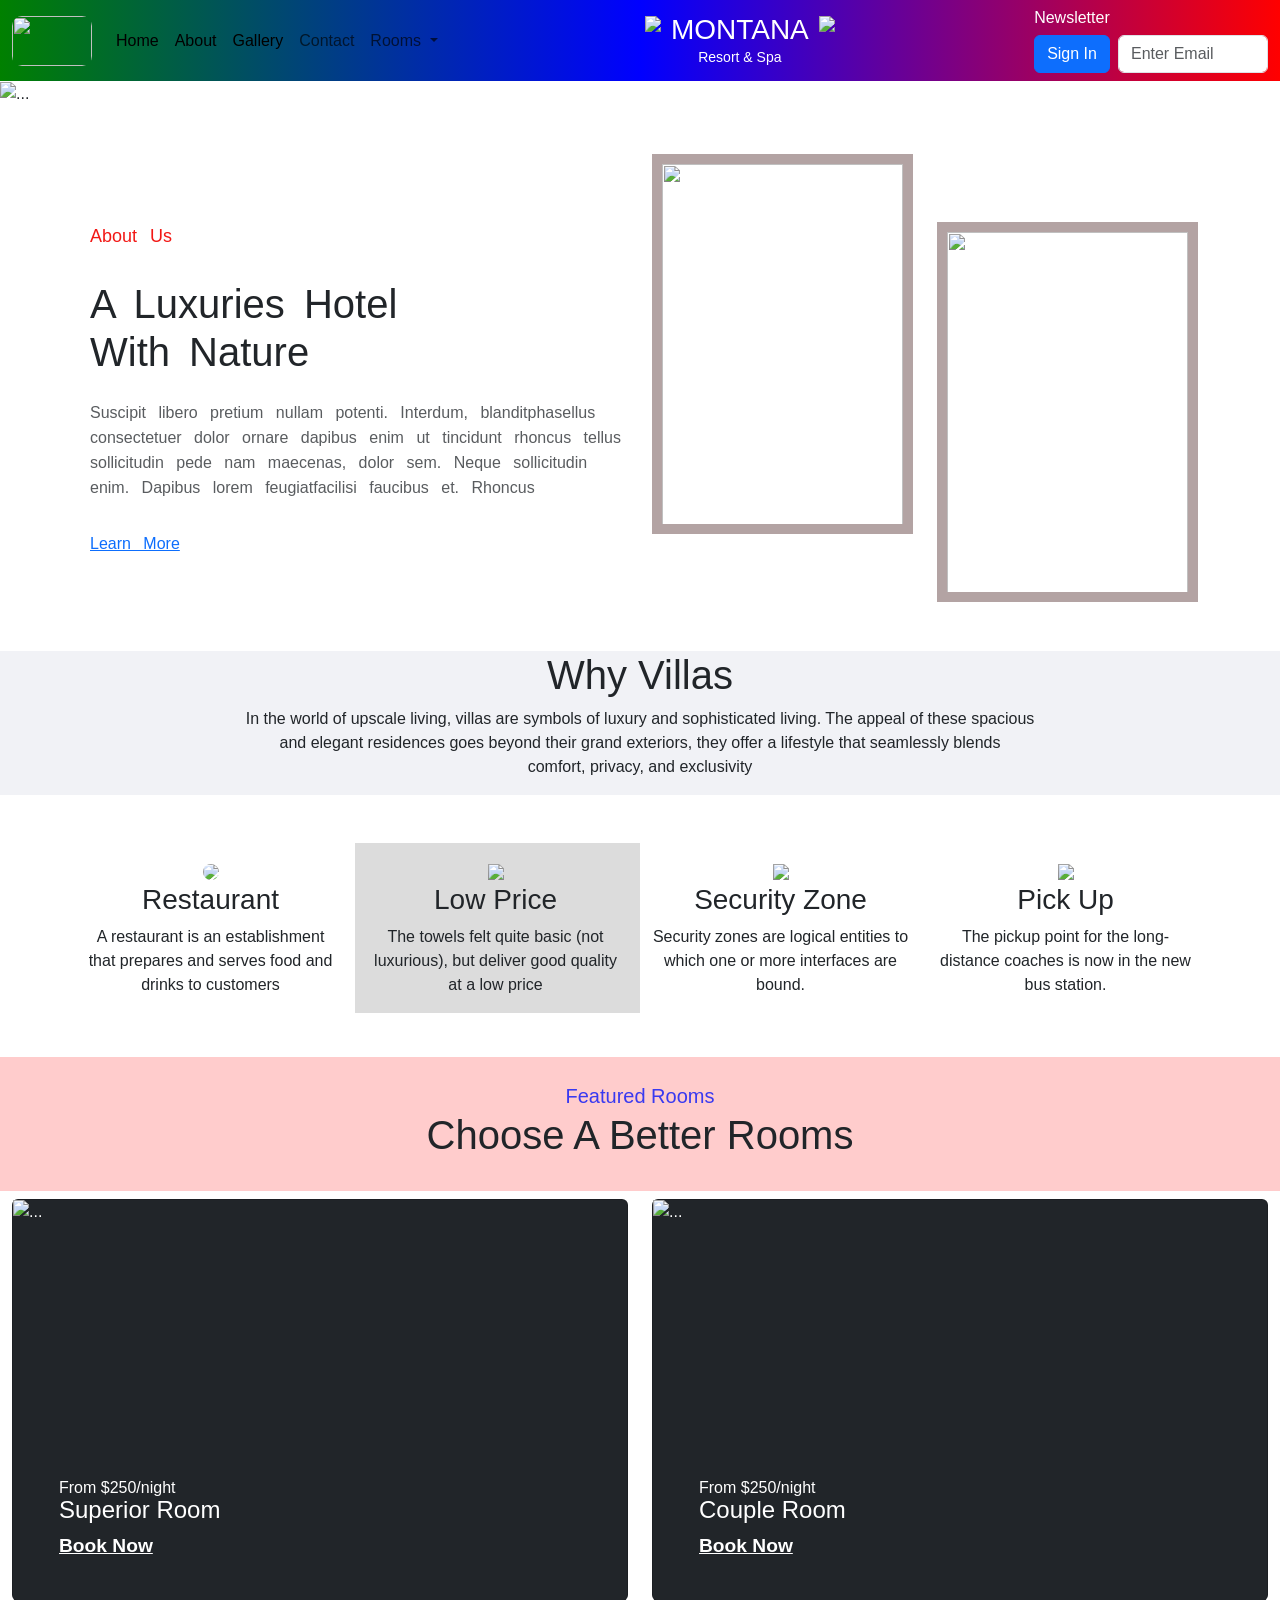
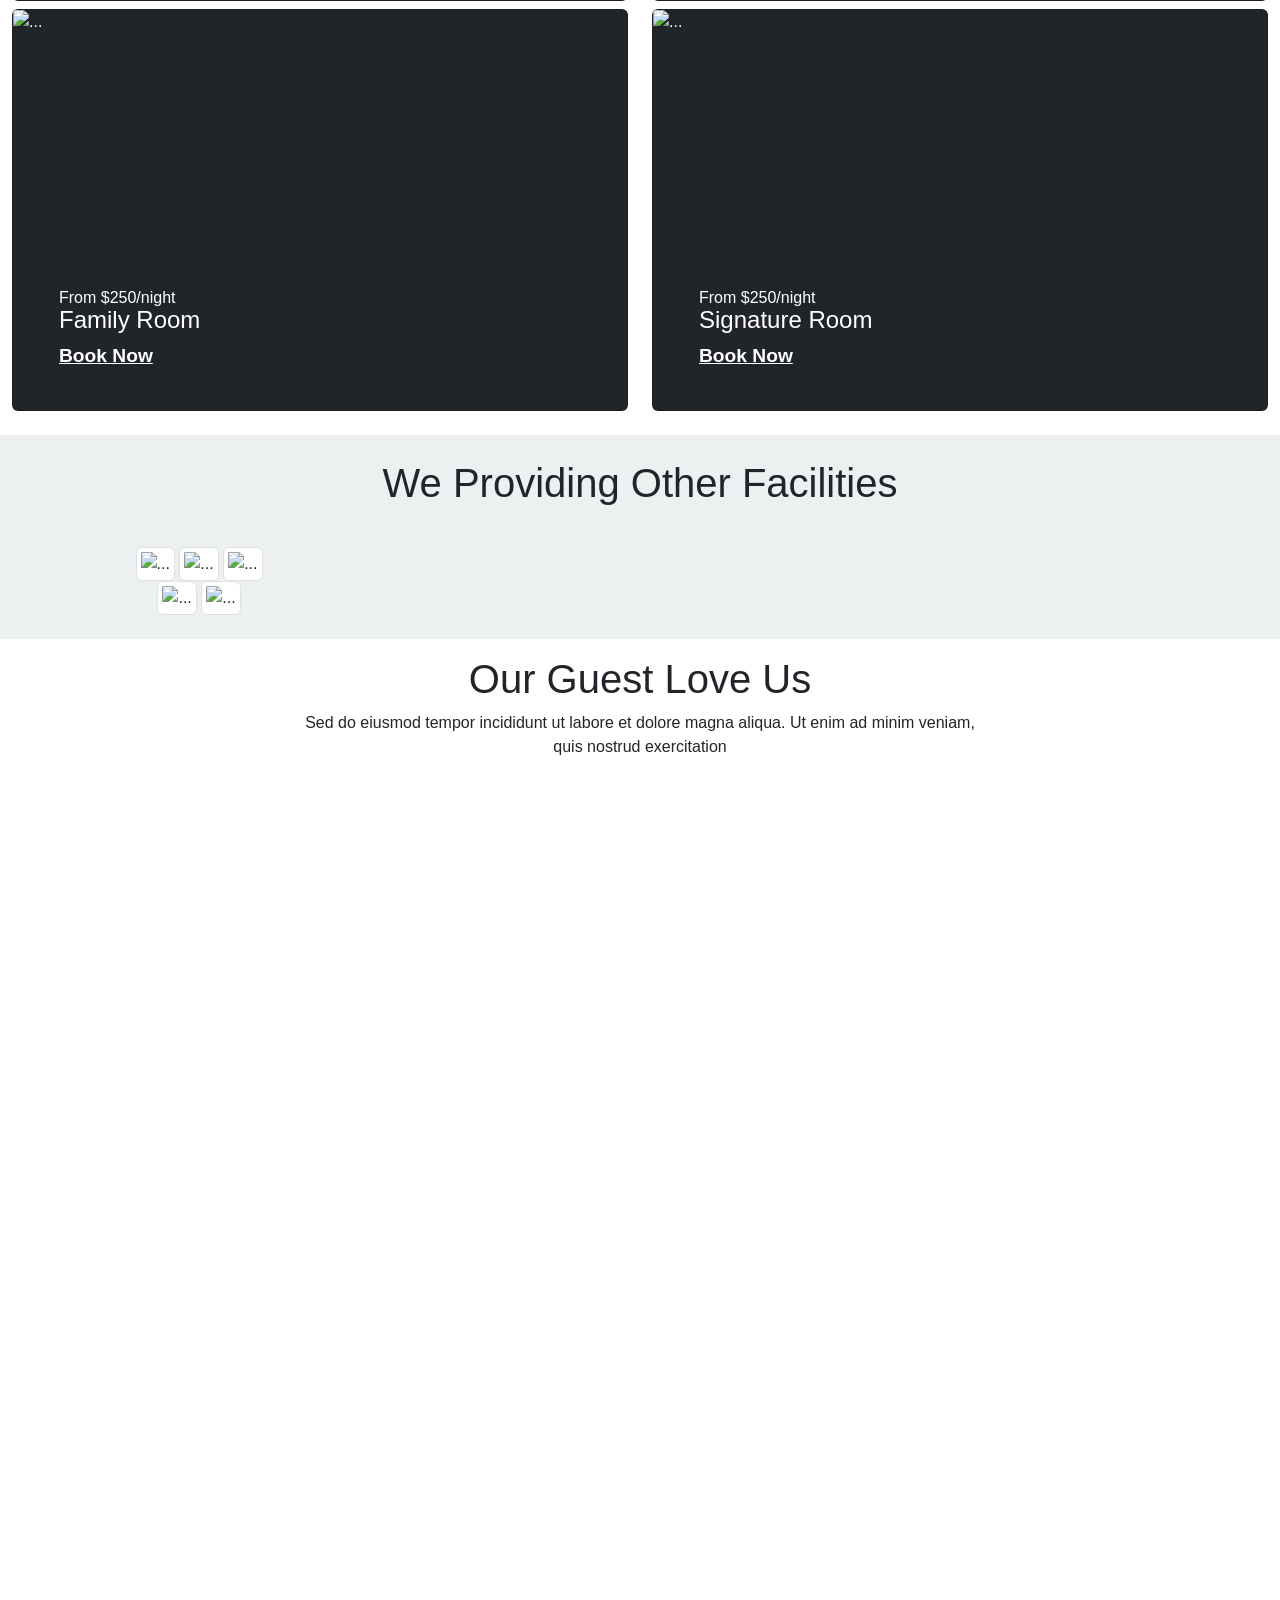
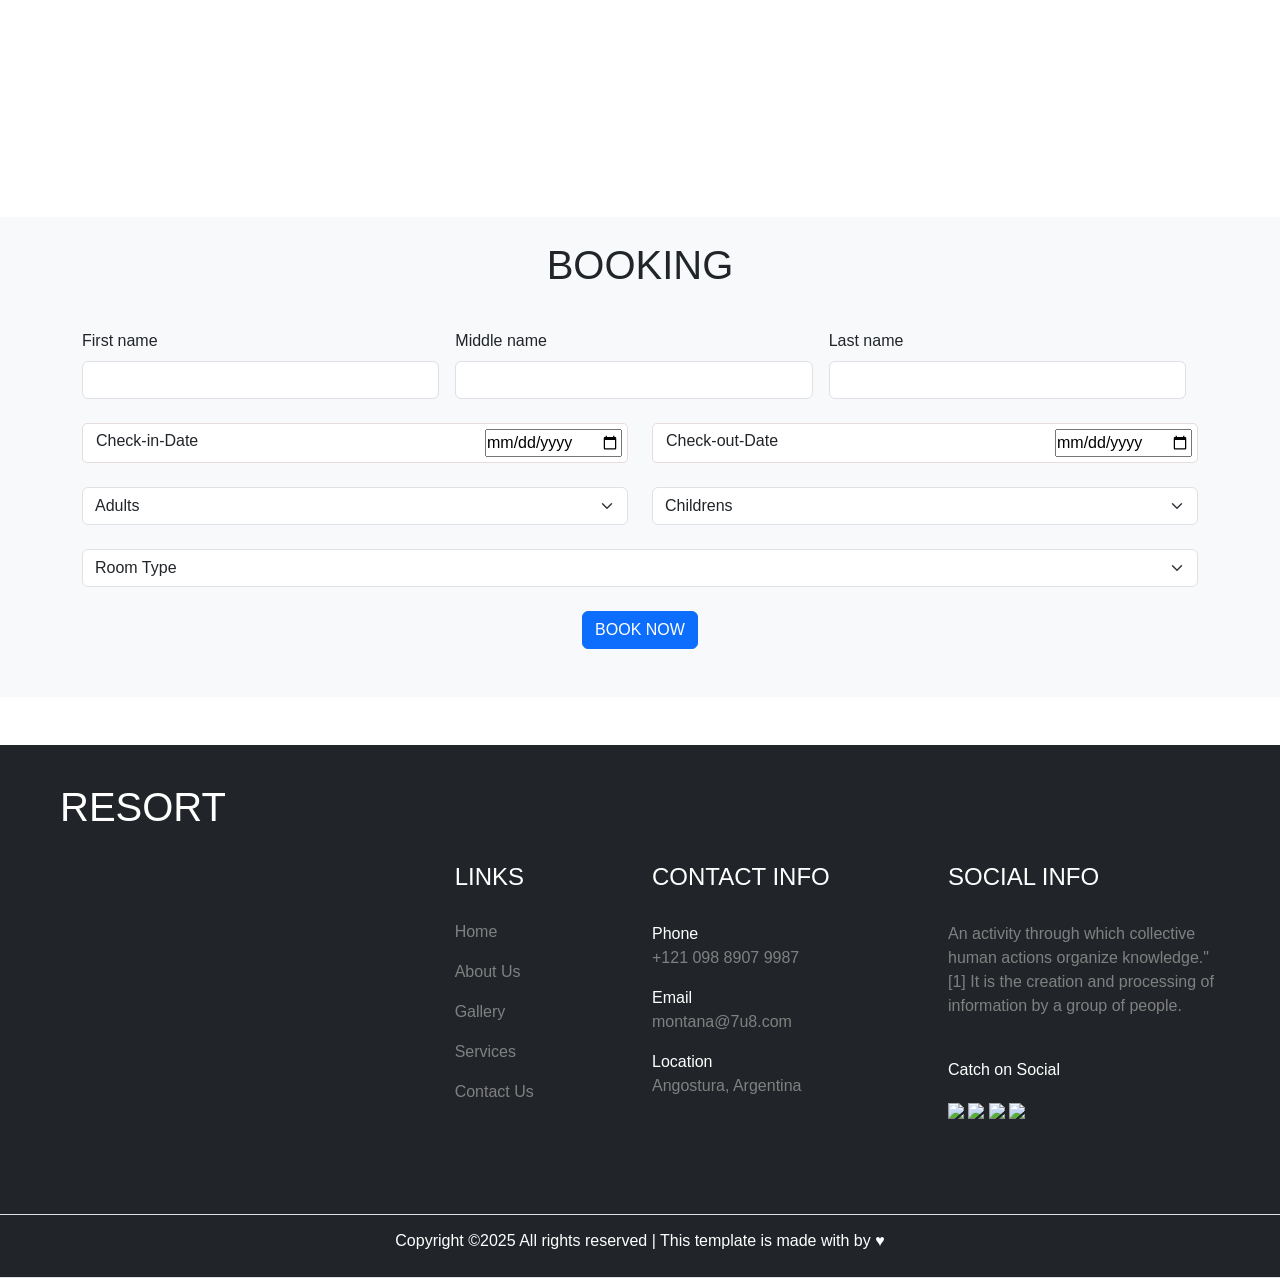
==== commit d769e869: "upload project Montana Restaurant is a modern restaurant website that I designed               and " ====
--- a/index.html
+++ b/index.html
@@ -562,4 +562,4 @@
     
     <script src="https://cdn.jsdelivr.net/npm/bootstrap@5.3.7/dist/js/bootstrap.bundle.min.js" integrity="sha384-ndDqU0Gzau9qJ1lfW4pNLlhNTkCfHzAVBReH9diLvGRem5+R9g2FzA8ZGN954O5Q" crossorigin="anonymous"></script>
   </body>
-</html>
+</html>
--- a/style.css
+++ b/style.css
@@ -8,124 +8,78 @@
 body{overflow-x: hidden; font-family: Arial;
       }
 
-
-
-
-.center{display: flex; line-height: 0px; text-align: center; margin-top: -15px; width: fit-content;padding-right: 400px;}
-
-
-@media screen and (max-width:1662px) {
-    .center{margin-left:0px;padding-right: 180px;}
+/* NAVBAR SECTION */
+.navtop{
+background: linear-gradient(to left, red, blue, green);
+color:#fff;
 }
 
-@media screen and (max-width:1400px) {
-    .center{margin-left:0px;padding-left: 120px;}
+.logo{
+height:50px;
+width:80px;
+border-radius:10px;
 }
 
-
-@media screen and (max-width:1300px) {
-    .center{margin-left:40px;padding-right: 0px;}
+.center-logo{
+display:flex;
+align-items:center;
+justify-content:center;
+gap:10px;
+margin:auto;
 }
 
-
-
-
-
-@media screen and (min-width:990px) {
-    .center{margin-right: 70px;}
-    
+.center-logo h1{
+font-size:28px;
+margin:0;
 }
 
-
-@media screen and (max-width:1160px) {
-    .center{margin-left: 30px;}
-    
+.center-logo p{
+margin:0;
+font-size:14px;
 }
 
-
-@media screen and (max-width:1100px) {
-    .center{padding-left: -10px; margin-right: 50px;}
-    .center h1{font-size: x-large; }
-    .center img{height: 40px;}
-    
+.leaf{
+height:50px;
 }
 
-@media screen and (max-width:1084px) {
-    .center{margin-left:-130px;margin-right: 10px;}
+.newsletter{
+margin-left:auto;
 }
 
-
-@media screen and (max-width:991.20px) {
-    .center{margin-left:330px;}
-    
+.newsletter input{
+max-width:150px;
 }
 
+/* Mobile Responsive */
 
-@media screen and (max-width:800px) {
-    .center{margin-left: 220px;}
-    
+@media (max-width:991px){
+
+.center-logo{
+margin-top:15px;
+margin-bottom:15px;
 }
 
-
-@media screen and (max-width:650px) {
-    .center{margin-left: 150px;}
-    
+.newsletter{
+margin-top:10px;
 }
 
-
-@media screen and (max-width:500px) {
-    .center{margin-left: 90px;}
-    
-     
-    
 }
 
+@media (max-width:576px){
 
-@media screen and (max-width:400px) {
-    .center{padding-left: 30px;
-    margin-top: -10px;
-margin-bottom: 10px;}
-  
-     
-    
+.center-logo h1{
+font-size:22px;
 }
 
-
-@media screen and (max-width:412px) {
-    .center{margin-left: 50px;
-    margin-top: -10px;
-margin-bottom: 10px;}
-  
-     
-    
+.leaf{
+height:40px;
 }
 
-
-@media screen and (max-width:370px) {
-    .center{margin-left: 15px;}
-   
-    
-    
-}
- 
-
-@media screen and (max-width:360px) {
-    .center{margin-left: 30px;}
-   
-    
-    
+.newsletter input{
+max-width:120px;
 }
 
-
-
-@media screen and (max-width:320px) {
-    .center{margin-left: 16px;}
-    .sign{width: fit-content;}
-   
-    
 }
-
-
 
 
 
